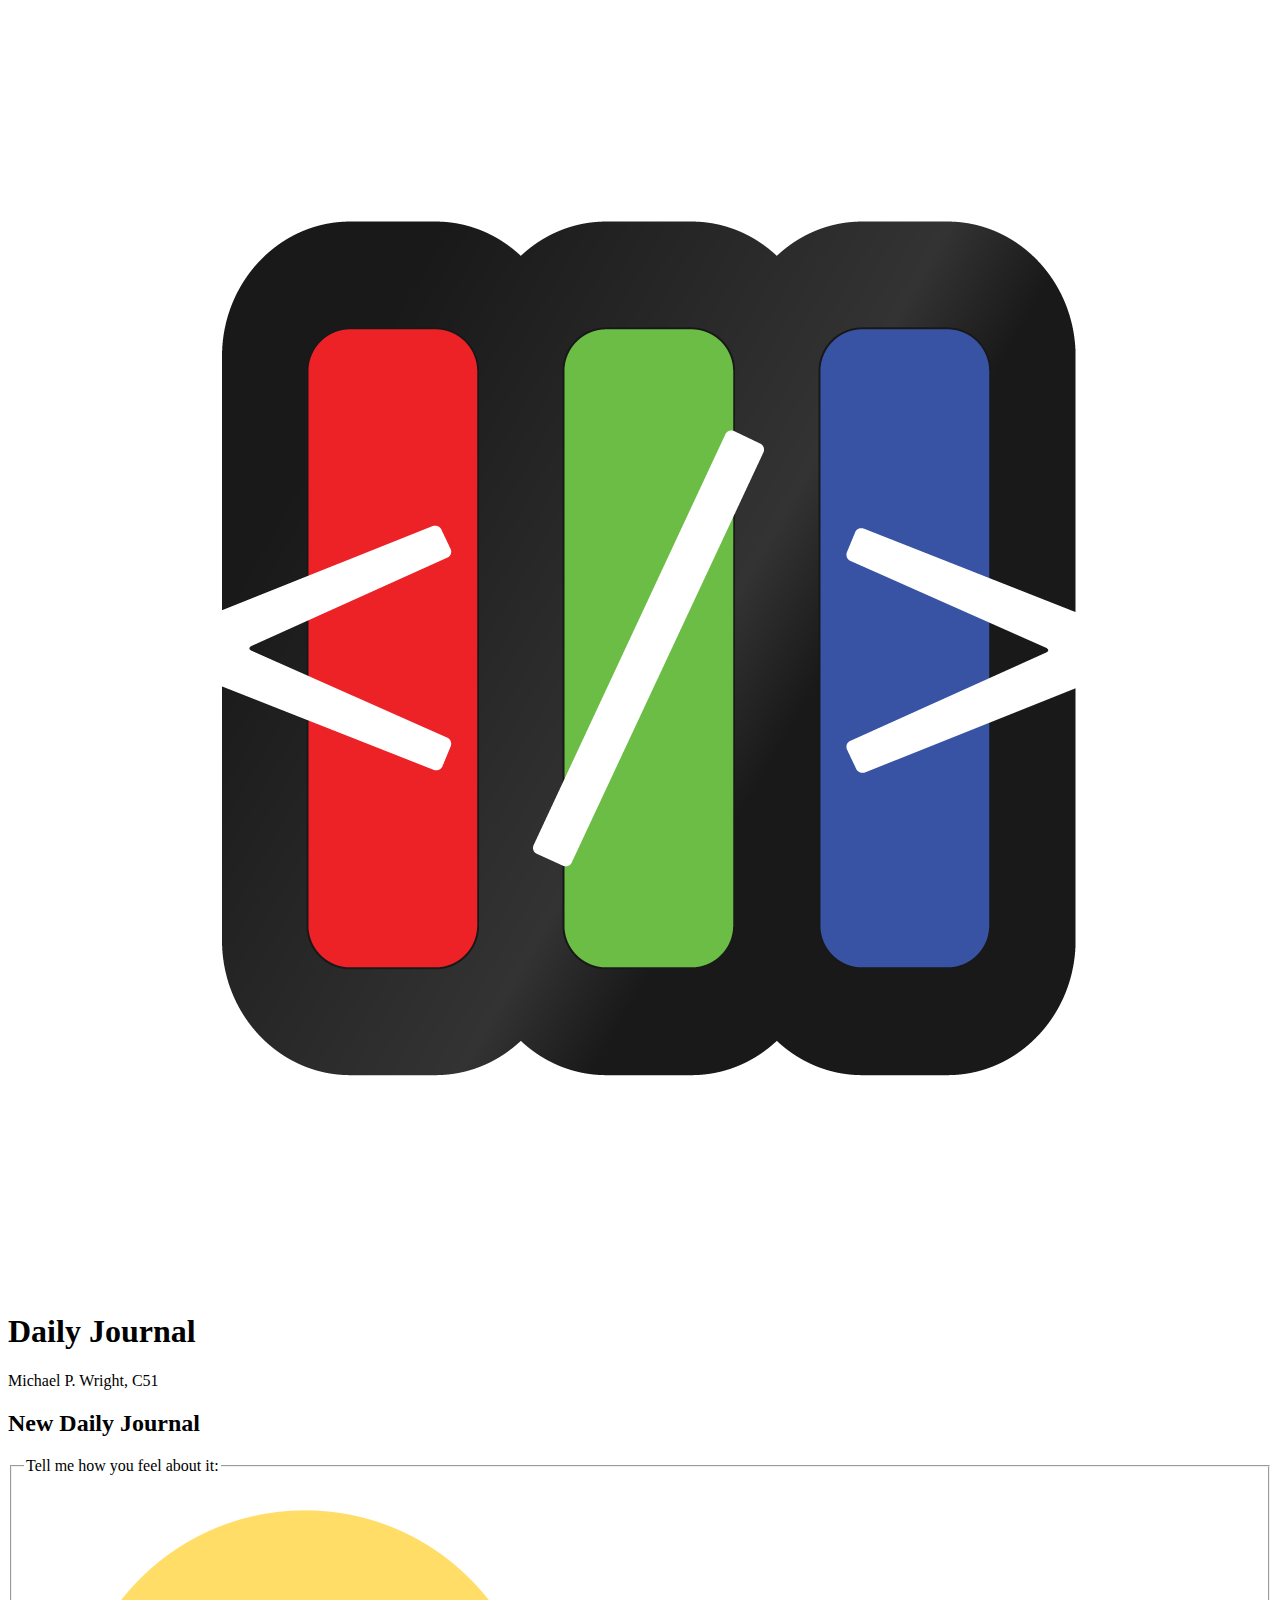
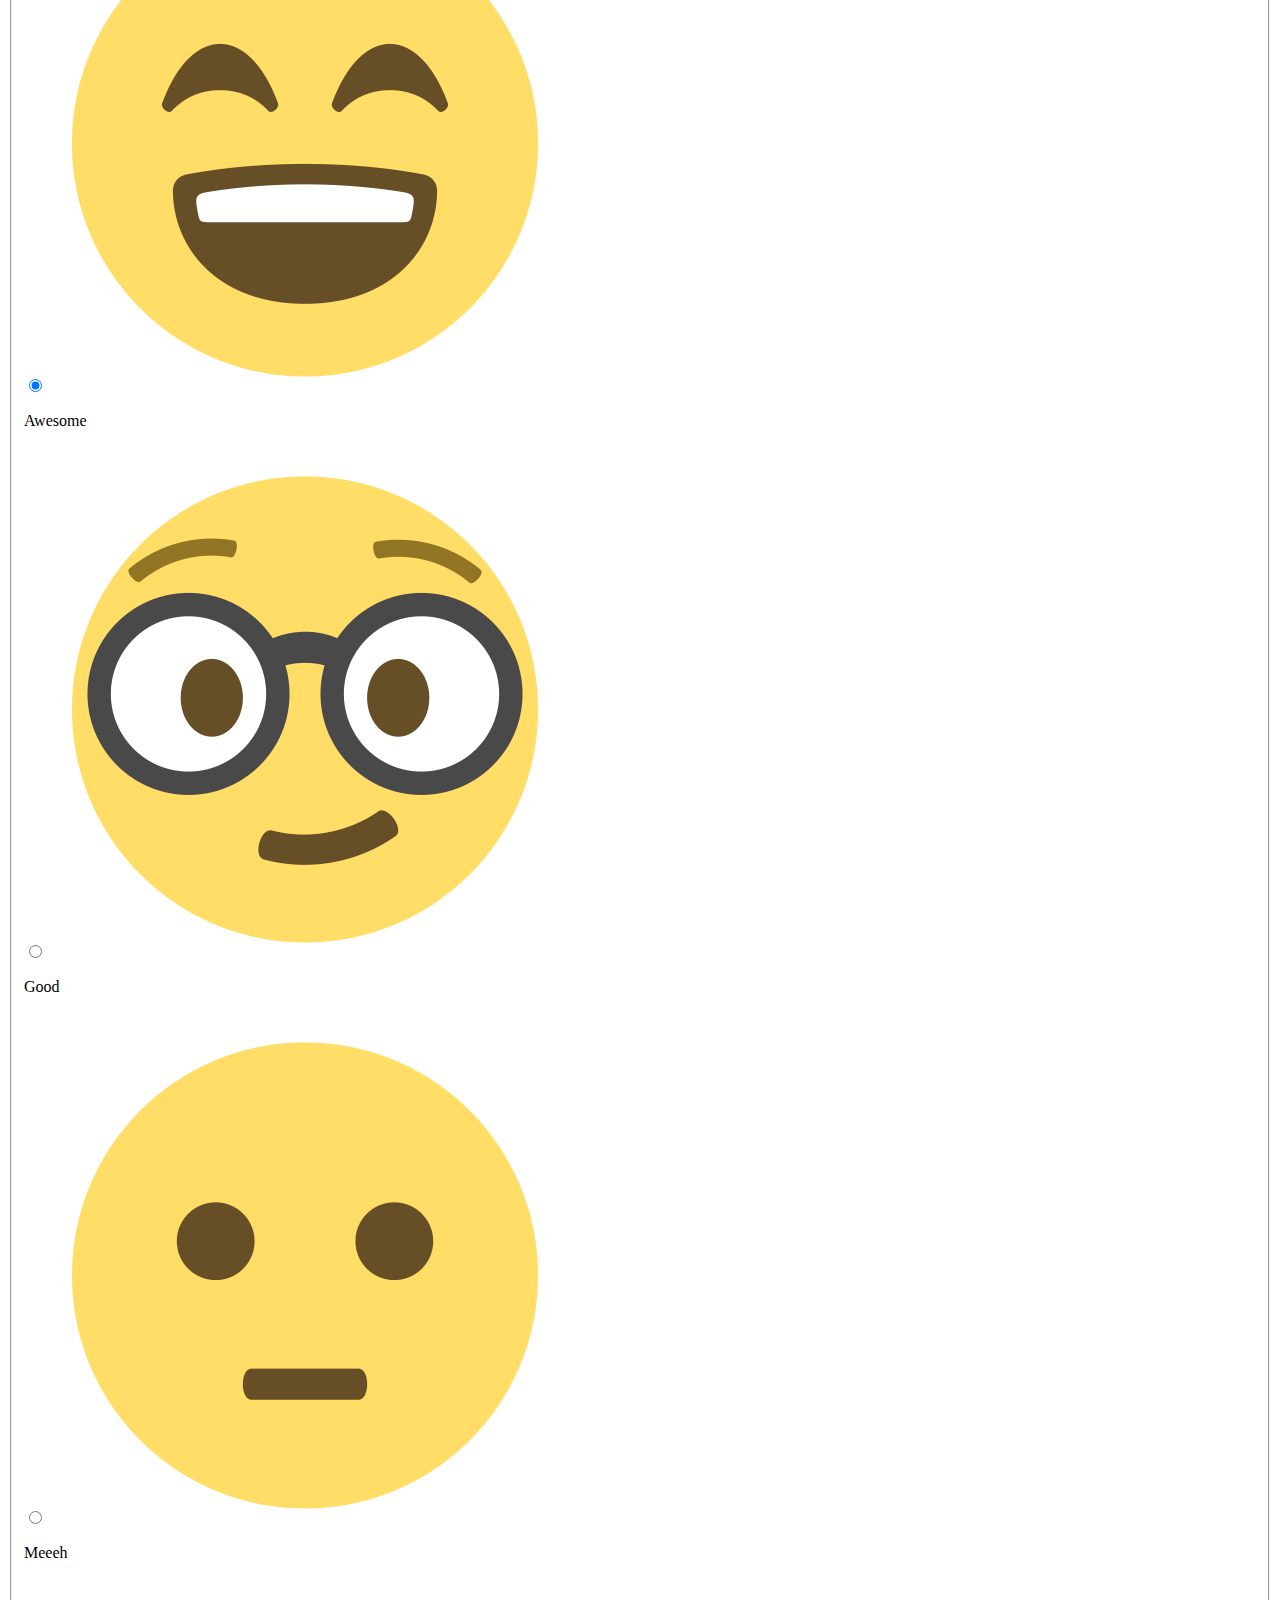
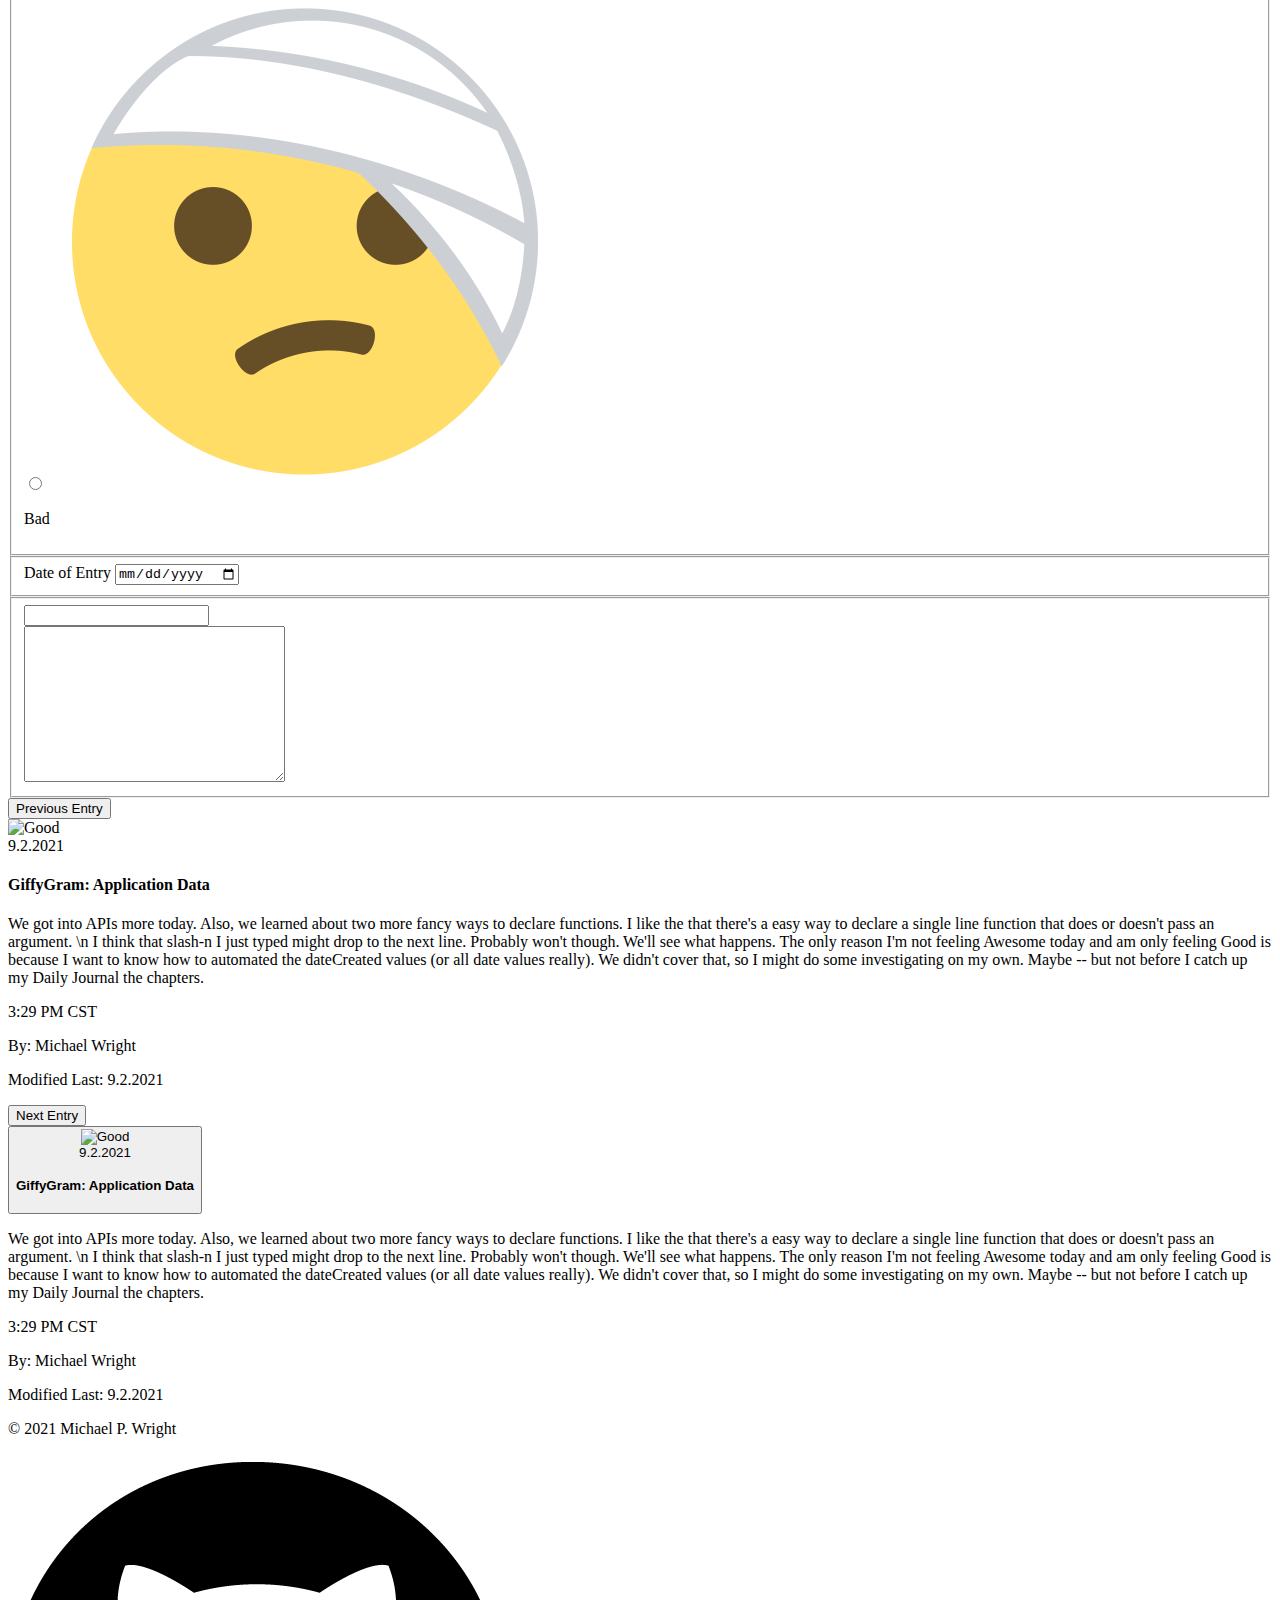
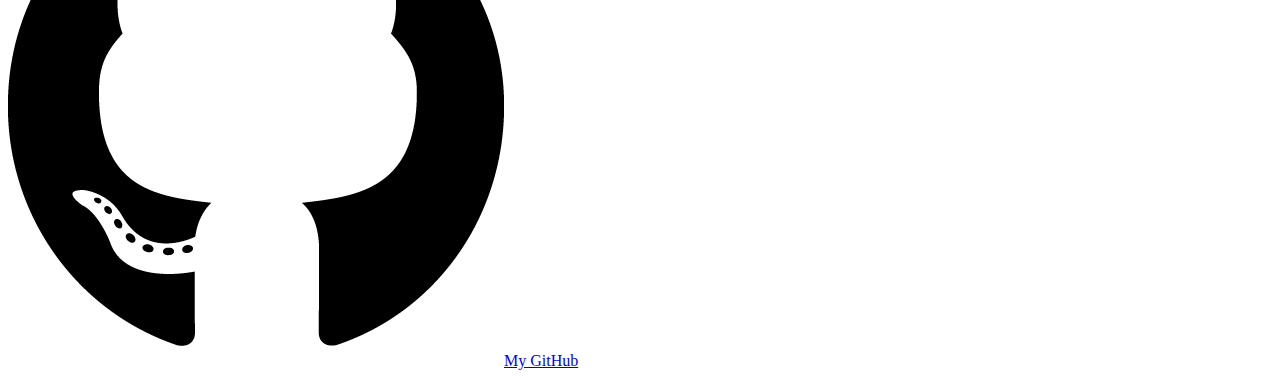
==== src/index.html @ acd2f6b1 "editting new post form in html before put in js file; fixing index.html" ====
<!DOCTYPE html>
<html lang="en">
<head>
    <meta charset="UTF-8">
    <meta http-equiv="X-UA-Compatible" content="IE=edge">
    <meta name="viewport" content="width=device-width, initial-scale=1.0">
    <title>Daily Journal || Michael Wright, C51</title>
    <link rel="stylesheet" href="/styles/main.css">
    <link rel="shortcut icon" href="/images/SM3dev-angleBrackets-CRT-logo-wh-BG-favicon-1280px.png" type="image/x-icon">
</head>
<body>
    <header class="header">
        <section class="header-logo__block"><div class="header-logo__block"><img src="/images/SM3dev-angleBrackets-CRT-logo-wh-BG-favicon-1280px.png" alt="SM3Dev website logo" class="header__logo"></div></section>
        <section class="header-page-title__block">
            <h1 class="page-title">Daily Journal</h1>
            <p class="page__tagline">Michael P. Wright, C51</p>
        </section>

    </header>

    <main class="main">
        <section class="entry-add-entry-read__block">
            <section class="new-entry-form__block">
                <h2 class="new-post__title">New Daily Journal</h2>
                <div action="" method="post">
                    <fieldset>
                        <legend>Tell me how you feel about it:</legend>
                        <section class="mood-selector__block">
                            <div class="mood__selection selected">
                                <input type="radio" name="mood" id="mood1" value="awesome" checked>
                                <label for="mood1">
                                    <img id="mood1__image" class="mood-select-icon icon" src="images/mood-nailed-it-icon.png" alt="Awesome mood-choice__text">
                                    <p class="mood-choice__text">Awesome</p>
                                </label>
                            </div>
                            <div class="mood__selection">
                                <input type="radio" name="mood" id="mood2" value="good">
                                <label for="mood2">
                                    <img id="mood2__image" class="mood-select-icon icon" src="images/mood-good-icon.png" alt="Good mood-choice__text">
                                    <p class="mood-choice__text">Good</p>
                                </label>
                            </div>
                            <div class="mood__selection">
                                <input type="radio" name="mood" id="mood3" value="meeeh">
                                <label for="mood3">
                                    <img id="mood3__image" class="mood-select-icon icon" src="images/mood-meeeh-icon.png" alt="Meeeh mood-choice__text">
                                    <p class="mood-choice__text">Meeeh</p>
                                </label>
                            </div>
                            <div class="mood__selection">
                                <input type="radio" name="mood" id="mood4" value="bad">
                                <label for="mood4">
                                    <img id="mood4__image" class="mood-select-icon icon" src="images/mood-bad-icon.png" alt="Bad mood-choice__text">
                                    <p class="mood-choice__text">Bad</p>
                                </label>
                            </div>        
                        </section>
                    </fieldset>
                    
                    <fieldset>
                        <label for="newJournalDate">Date of Entry</label>
                        <input type="date" name="newJournalDate" id="newJournalDate">
                    </fieldset>

                    <fieldset>
                        <div><input type="text" name="" id=""></div>
                        <div class="remarks"><textarea name="" id="" cols="30" rows="10"></textarea></div>
                    </fieldset>
                </div>
            </section>
            <section class="view-entry__block">
                <div class="view-previous__block">
                    <button class="view-previous__button">
                    Previous Entry
                    </button>
                </div>
                <section class="view-selected-entry__block">
                    <article class="entry__card">
                        <section class="entry__header">
                            <section class="mood-date__container">
                                <div class="mood-icon__block"><img src="/images/mood-good-icon.png" alt="Good" class="entry-mood__icon icon"></div>
                                <section class="entry__date">9.2.2021</section>
                            </section>
                            <section class="entry-subject__block">
                                <h4 class="entry-subject__text">GiffyGram: Application Data</h4>
                            </section>
                        </section>
                        <section class="entry__body">
                                <p class="entry__message">We got into APIs more today. Also, we learned about two more fancy ways to declare functions. I like the that there's a easy way to declare a single line function that does or doesn't pass an argument. \n I think that slash-n I just typed might drop to the next line. Probably won't though. We'll see what happens. The only reason I'm not feeling Awesome today and am only feeling Good is because I want to know how to automated the dateCreated values (or all date values really). We didn't cover that, so I might do some investigating on my own. Maybe -- but not before I catch up my Daily Journal the chapters.</p>
                                <section class="entry-time__block"><p class="entry-time__time text--italics">3:29 PM CST</p></section>
                        </section>
                        <section class="entry__footer">
                            <section class="entry-author__block"><p class="entry__author">By: Michael Wright</p></section>
                            <section class="entry-modified__block"><p class="entry-modified__date">Modified Last: 9.2.2021</p></section>
                        </section>
                    </article>
                </section>
                <div class="view-next__block">
                    <button class="view-next__button">
                    Next Entry
                    </button>
                </div>
            </section>
        </section>

        <section class="journal-entry__container">
            <article class="entry__card">
                <button class="entry__header accordion">
                    <section class="mood-date__container">
                        <div class="mood-icon__block"><img src="/images/mood-good-icon.png" alt="Good" class="entry-mood__icon"></div>
                        <section class="entry__date">9.2.2021</section>
                    </section>
                    <section class="entry-subject__block">
                        <h4 class="entry-subject__text">GiffyGram: Application Data</h4>
                    </section>
                </button>
                <section class="accordion__panel">
                    <section class="entry__body">
                        <p class="entry__message">We got into APIs more today. Also, we learned about two more fancy ways to declare functions. I like the that there's a easy way to declare a single line function that does or doesn't pass an argument. \n I think that slash-n I just typed might drop to the next line. Probably won't though. We'll see what happens. The only reason I'm not feeling Awesome today and am only feeling Good is because I want to know how to automated the dateCreated values (or all date values really). We didn't cover that, so I might do some investigating on my own. Maybe -- but not before I catch up my Daily Journal the chapters.</p>
                        <section class="entry-time__block"><p class="entry-time__time text--italics">3:29 PM CST</p></section>
                    </section>
                    <section class="entry__footer">
                        <section class="entry-author__block"><p class="entry__author">By: Michael Wright</p></section>
                        <section class="entry-modified__block"><p class="entry-modified__date">Modified Last: 9.2.2021</p></section>
                    </section>
                </section>
            </article>
        </section>

    </main>

    <footer class="footer">
        <section class="copyright__block">
            <p class="copyright__text">&copy; 2021 Michael P. Wright</p>
        </section>
        <section class="footer-logo__block">
            <div><a href="https://github.com/sm3dev" class="external-link" title="Visit Michael Wright's Github">
                <img src="images/github-icon.png" alt="Github icon" class="github-icon__logo icon">My GitHub</a>
            </div>
        </section>
    </footer>
    
    <script src="./scripts/main.js" type="module"></script>
</body>
</html>
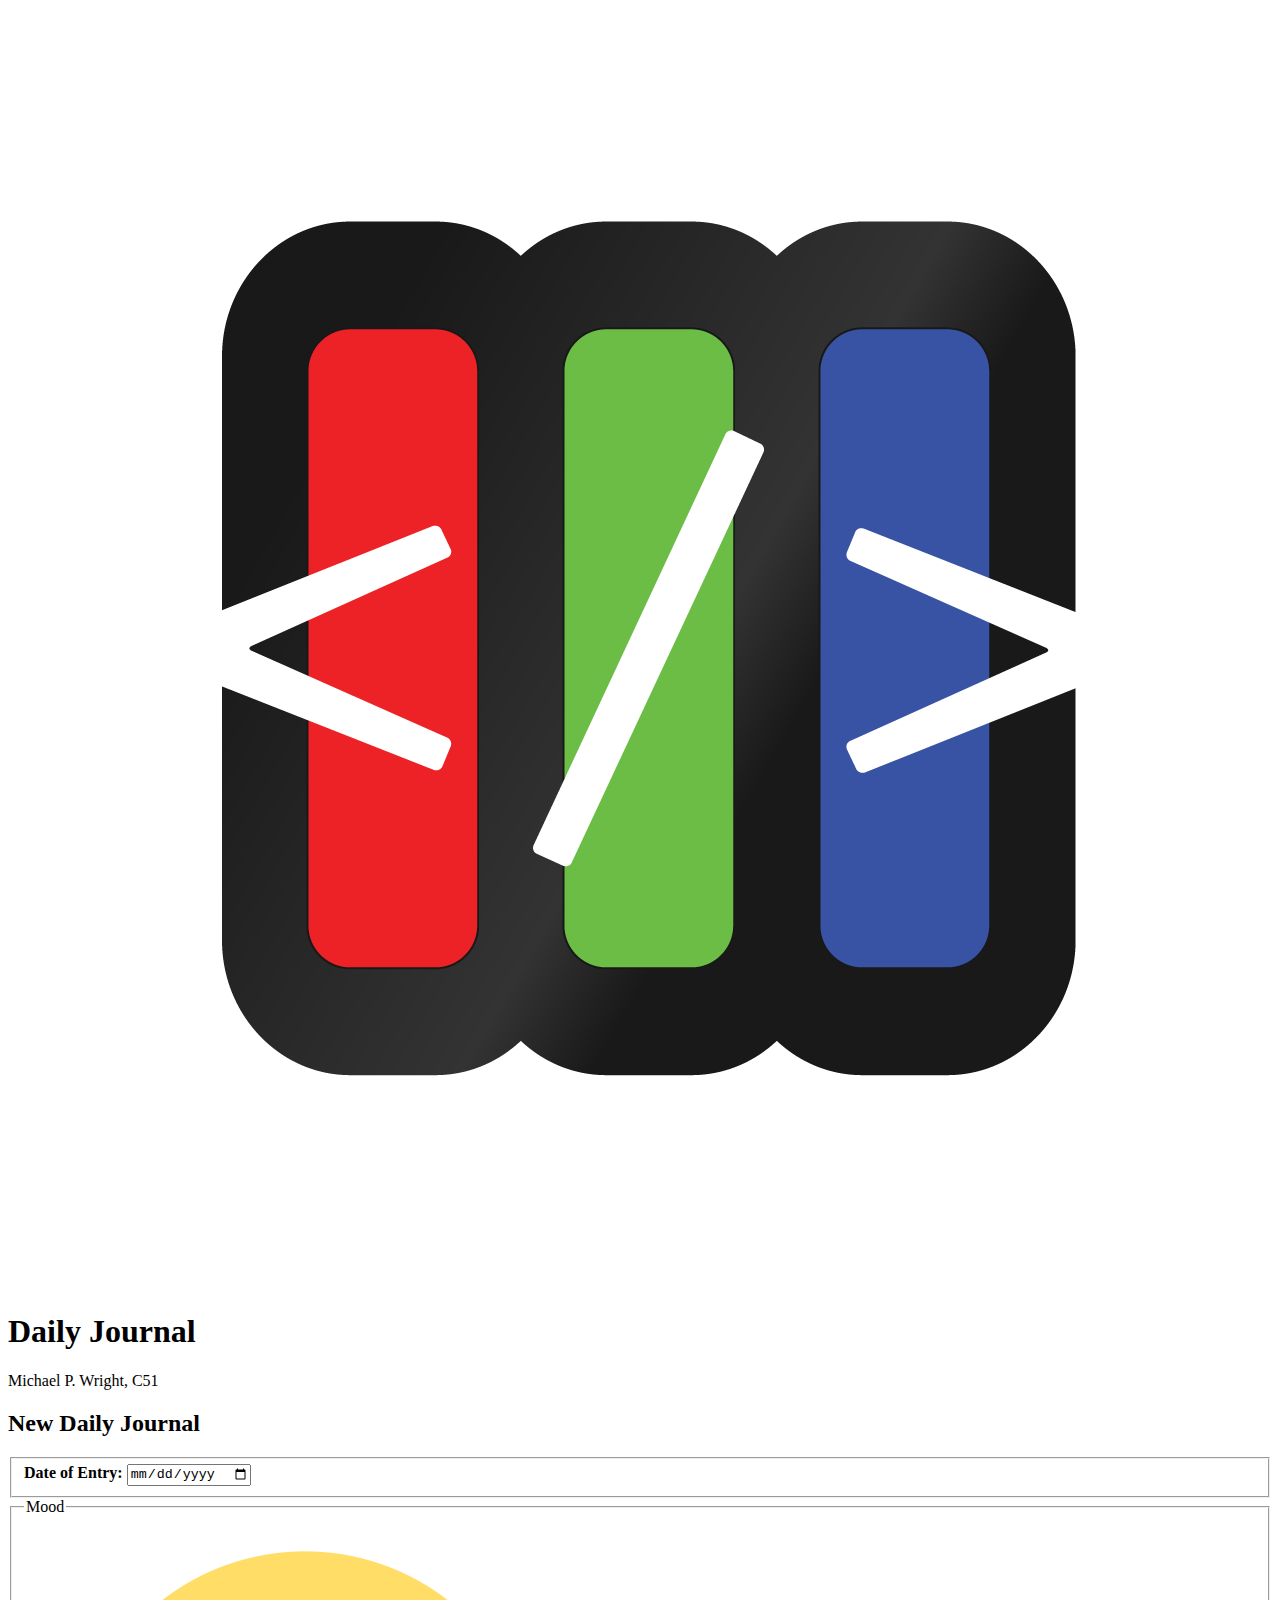
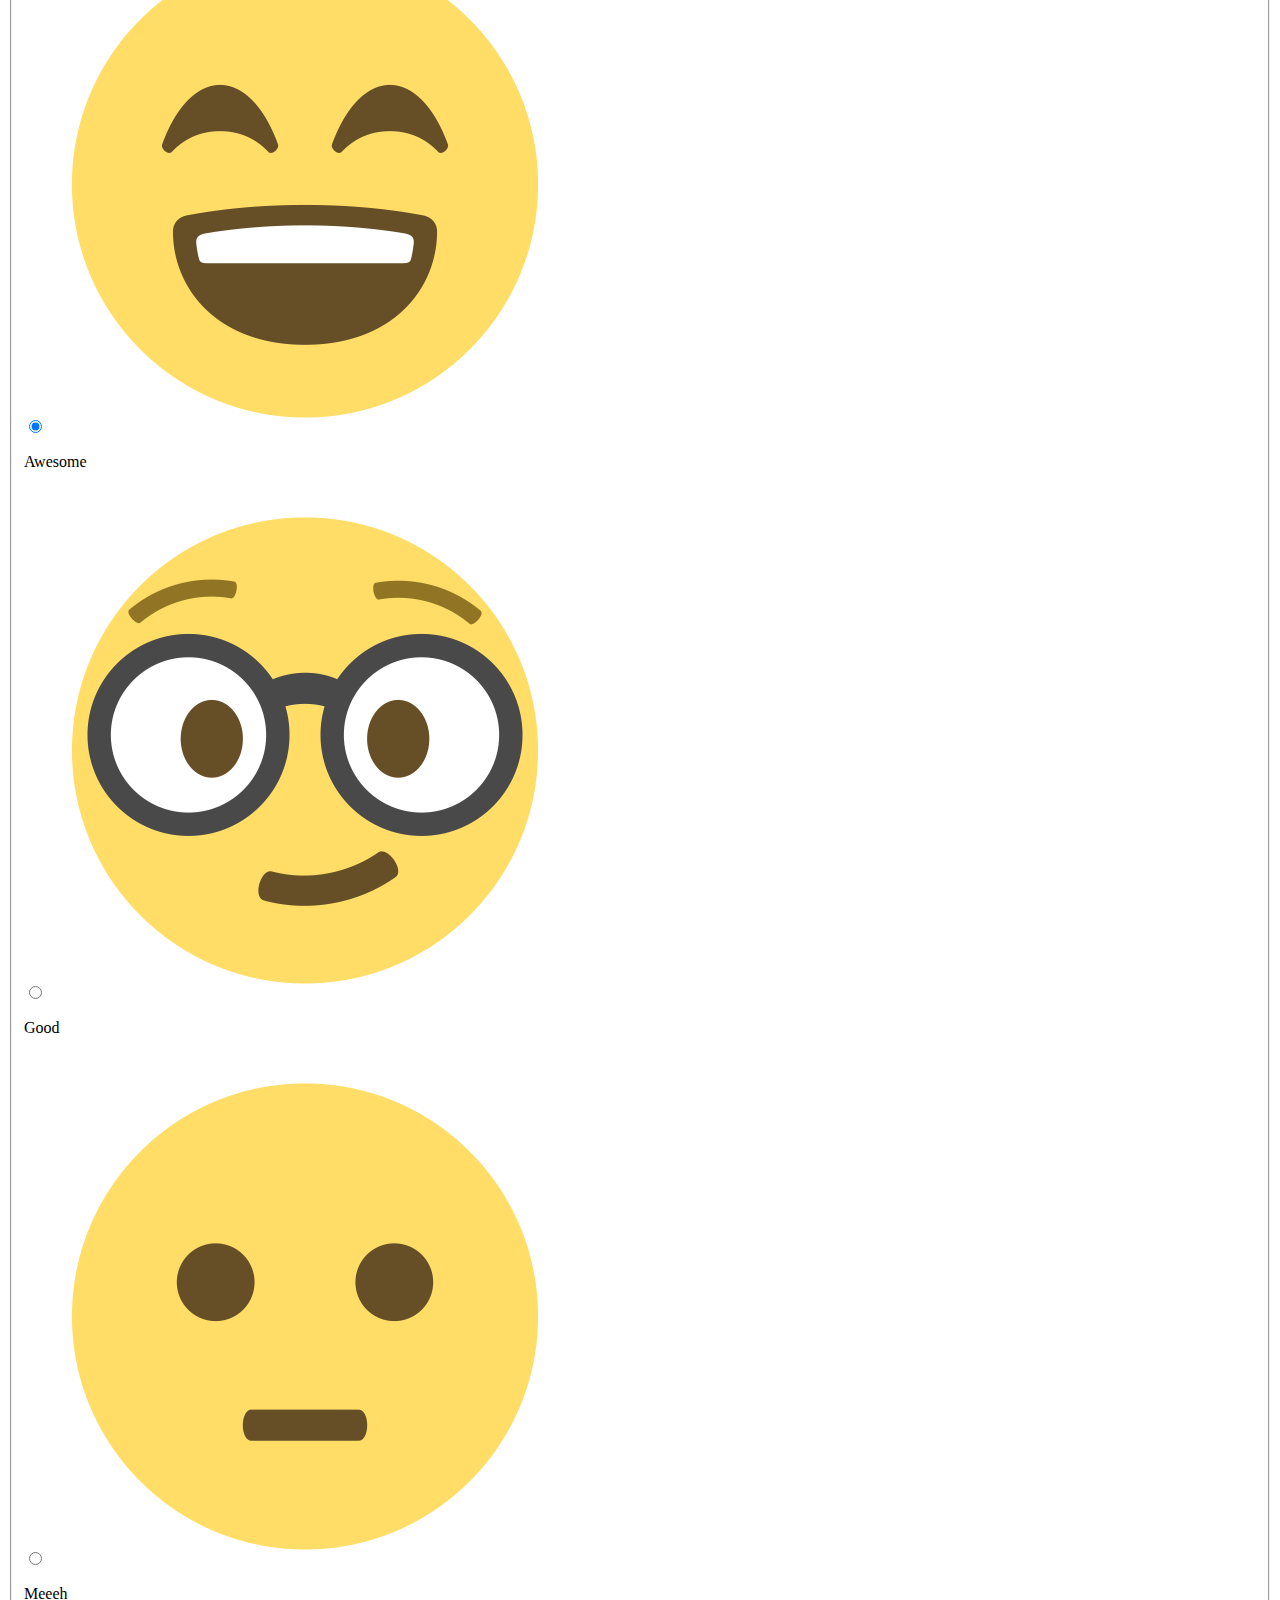
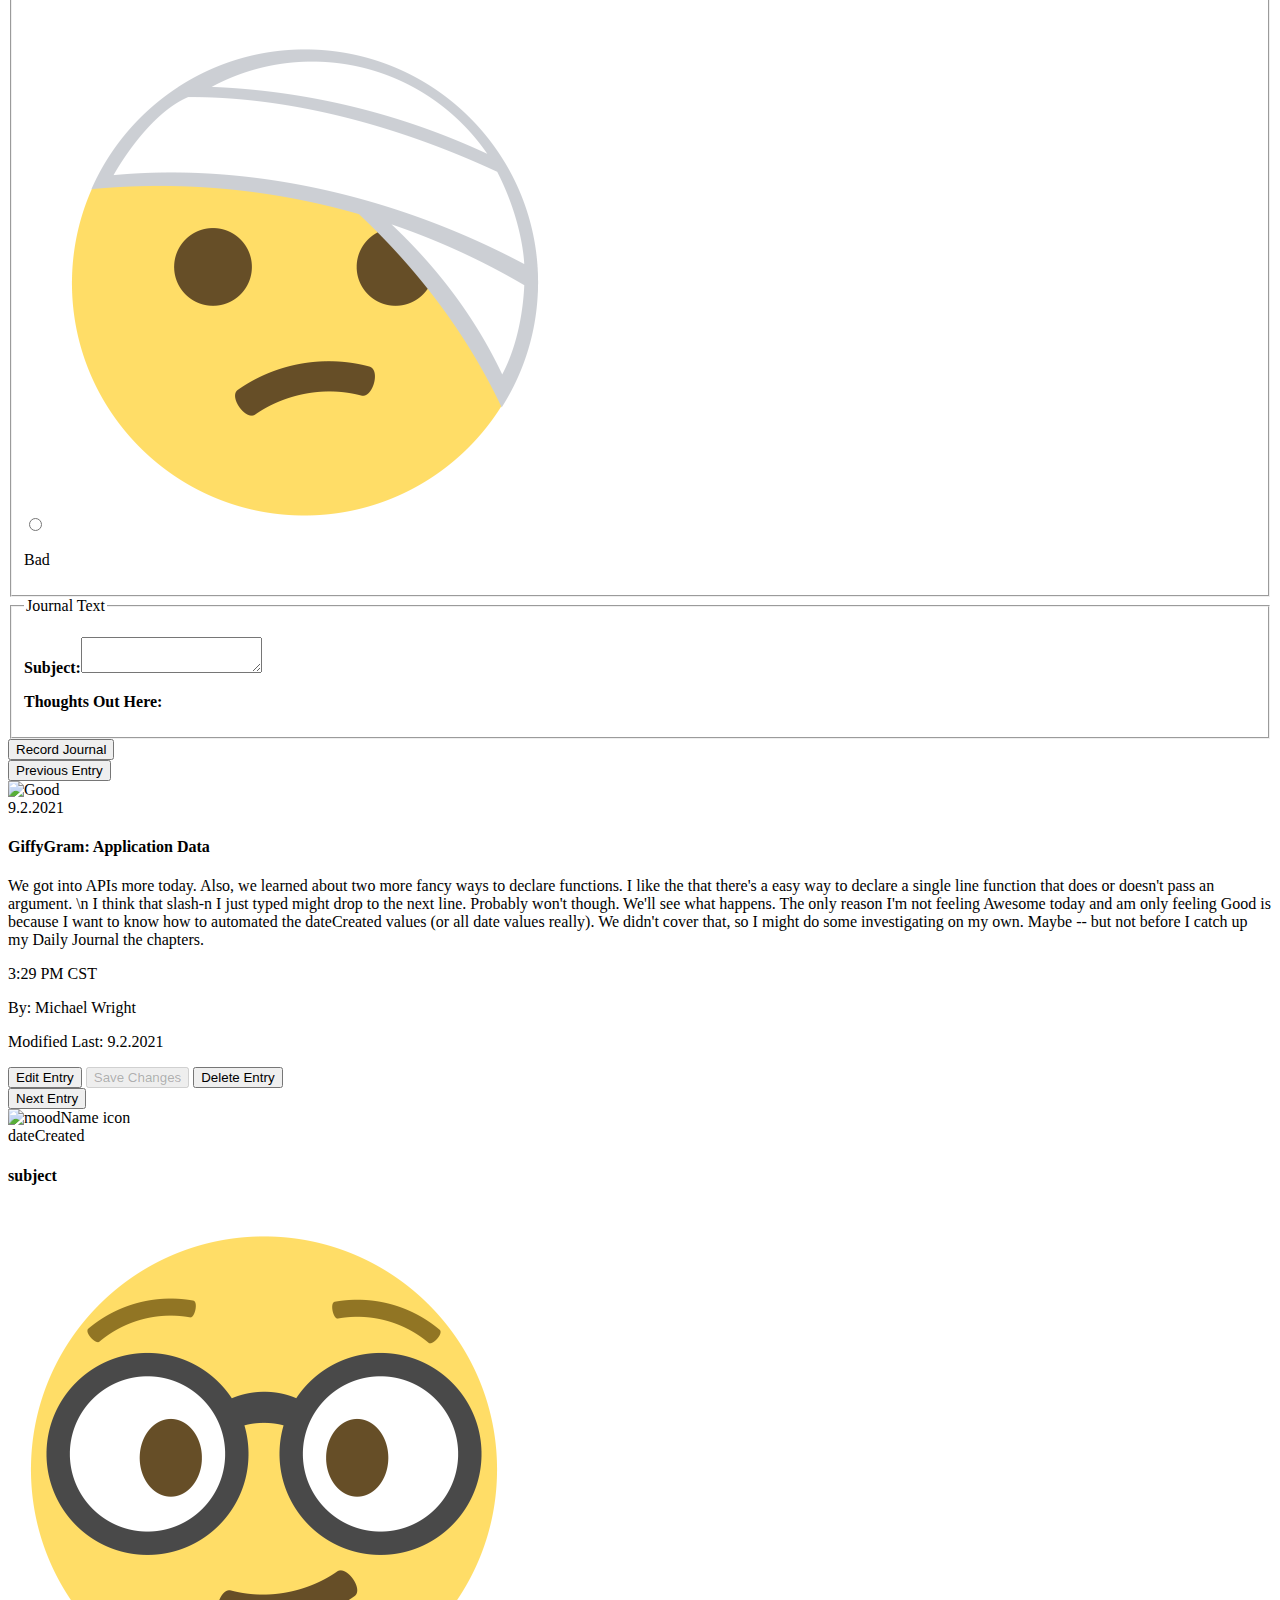
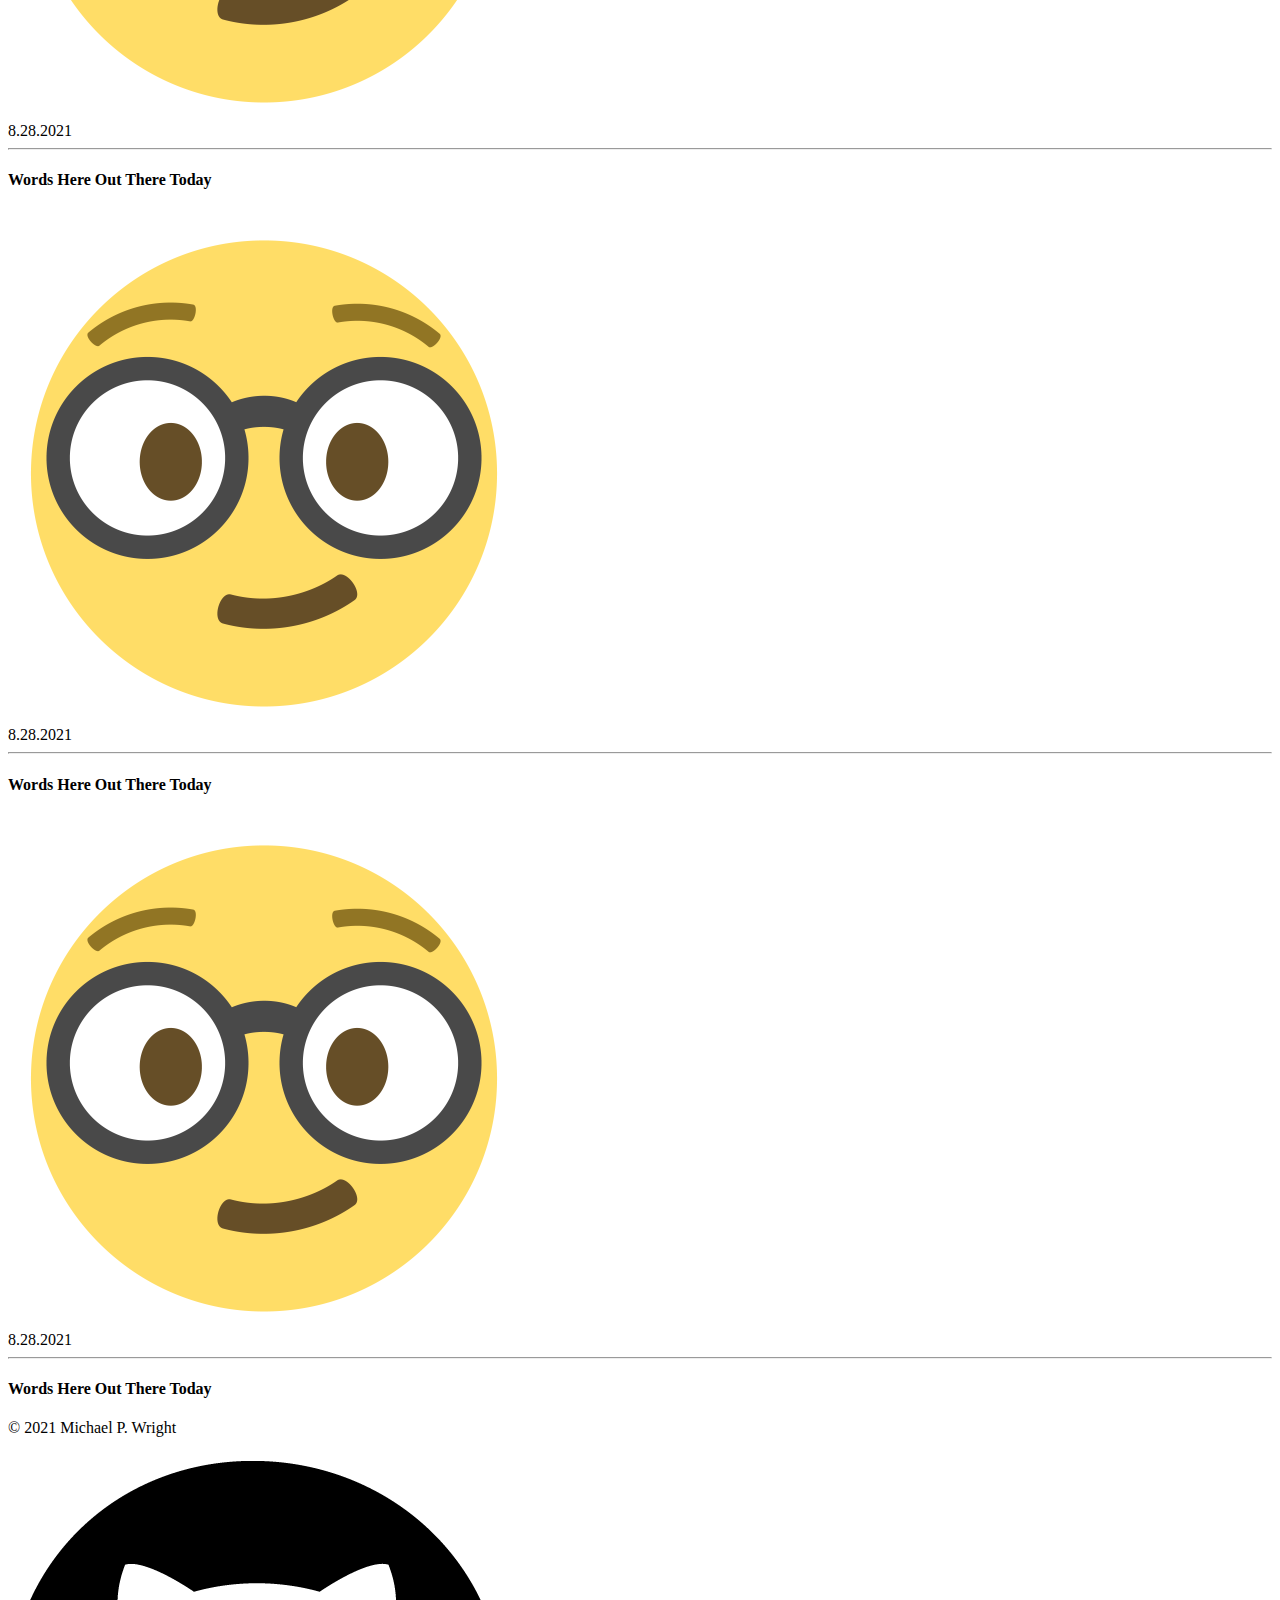
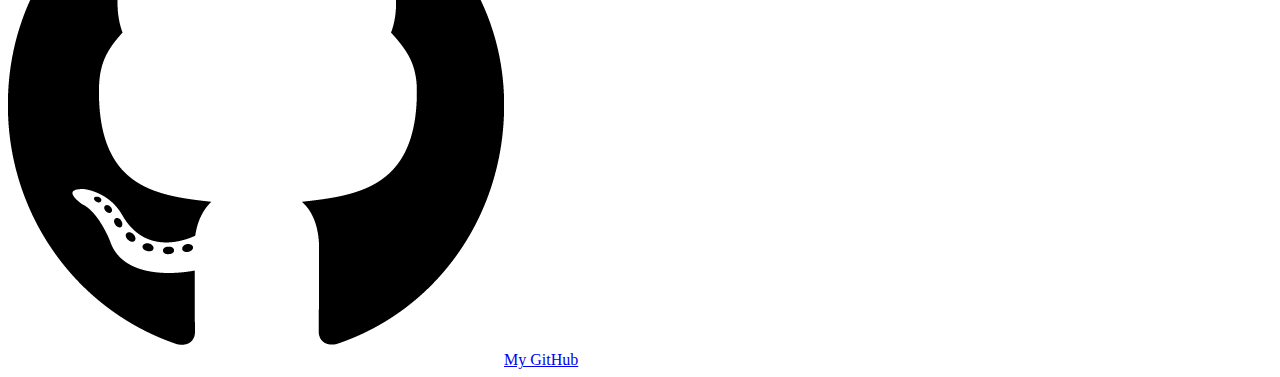
==== commit 7773c51d: "editted more html to prepare the template js files; work on populating entry list next" ====
--- a/src/index.html
+++ b/src/index.html
@@ -20,11 +20,16 @@
 
     <main class="main">
         <section class="entry-add-entry-read__block">
+            <!-- reference for responsive,full-width textarea input fields: https://css-tricks.com/auto-growing-inputs-textareas/ -->
             <section class="new-entry-form__block">
                 <h2 class="new-post__title">New Daily Journal</h2>
-                <div action="" method="post">
+                <div id="new-entry__form">
+                    <fieldset id="new-post__date-block">
+                        <label for="newJournalDate"><strong>Date of Entry: </strong></label>
+                        <input type="date" name="newJournalDate" id="newJournalDate">
+                    </fieldset>
                     <fieldset>
-                        <legend>Tell me how you feel about it:</legend>
+                        <legend>Mood</legend>
                         <section class="mood-selector__block">
                             <div class="mood__selection selected">
                                 <input type="radio" name="mood" id="mood1" value="awesome" checked>
@@ -56,16 +61,15 @@
                             </div>        
                         </section>
                     </fieldset>
-                    
-                    <fieldset>
-                        <label for="newJournalDate">Date of Entry</label>
-                        <input type="date" name="newJournalDate" id="newJournalDate">
-                    </fieldset>
 
                     <fieldset>
-                        <div><input type="text" name="" id=""></div>
-                        <div class="remarks"><textarea name="" id="" cols="30" rows="10"></textarea></div>
+                        <legend>Journal Text</legend>
+                        <p><strong>Subject:</strong><textarea class="textarea" id="post-subject"></textarea></p>
+                        <p class="remarks__block">
+                            <strong>Thoughts Out Here:</strong>
+                            <span class="textarea" role="textbox" name="post-message" id="post-message" contenteditable></span></p>
                     </fieldset>
+                    <button id="submit-new-post__button" class="block-style__button" type="button">Record Journal</button>
                 </div>
             </section>
             <section class="view-entry__block">
@@ -75,7 +79,7 @@
                     </button>
                 </div>
                 <section class="view-selected-entry__block">
-                    <article class="entry__card">
+                    <article class="entry__card" id="journal--id">
                         <section class="entry__header">
                             <section class="mood-date__container">
                                 <div class="mood-icon__block"><img src="/images/mood-good-icon.png" alt="Good" class="entry-mood__icon icon"></div>
@@ -94,6 +98,11 @@
                             <section class="entry-modified__block"><p class="entry-modified__date">Modified Last: 9.2.2021</p></section>
                         </section>
                     </article>
+                    <section class="buttons__block">
+                        <button type="button" id="edit-entry__button" class="block-style__button">Edit Entry</button>
+                        <button type="button" id="save-entry__button" class="block-style__button" disabled>Save Changes</button>
+                        <button type="button" id="delete-entry__button" class="block-style__button">Delete Entry</button>
+                    </section>
                 </section>
                 <div class="view-next__block">
                     <button class="view-next__button">
@@ -104,26 +113,52 @@
         </section>
 
         <section class="journal-entry__container">
-            <article class="entry__card">
-                <button class="entry__header accordion">
-                    <section class="mood-date__container">
-                        <div class="mood-icon__block"><img src="/images/mood-good-icon.png" alt="Good" class="entry-mood__icon"></div>
-                        <section class="entry__date">9.2.2021</section>
+            <article id="entry-card--id" class="entry__card entry__preview">
+                    <section class="entry__card mood-date__container">
+                        <div class="entry__card mood-icon__block">
+                            <img src="moodImage" alt="moodName icon" class="entry__card entry-mood__icon">
+                        </div>
+                        <div class="entry__card entry__date">dateCreated</div>
                     </section>
-                    <section class="entry-subject__block">
-                        <h4 class="entry-subject__text">GiffyGram: Application Data</h4>
+                    <section class="entry__card entry-subject__block">
+                        <h4 class="entry__card entry-subject__text">subject</h4>
                     </section>
-                </button>
-                <section class="accordion__panel">
-                    <section class="entry__body">
-                        <p class="entry__message">We got into APIs more today. Also, we learned about two more fancy ways to declare functions. I like the that there's a easy way to declare a single line function that does or doesn't pass an argument. \n I think that slash-n I just typed might drop to the next line. Probably won't though. We'll see what happens. The only reason I'm not feeling Awesome today and am only feeling Good is because I want to know how to automated the dateCreated values (or all date values really). We didn't cover that, so I might do some investigating on my own. Maybe -- but not before I catch up my Daily Journal the chapters.</p>
-                        <section class="entry-time__block"><p class="entry-time__time text--italics">3:29 PM CST</p></section>
+            </article>
+            <article id="entry-card--id" class="entry__card entry__preview">
+                    <section class="entry__card mood-date__container">
+                        <div class="entry__card mood-icon__block">
+                            <img src="./images/mood-good-icon.png" alt="moodName icon" class="entry__card entry-mood__icon">
+                        </div>
+                        <div class="entry__card entry__date">8.28.2021</div>
                     </section>
-                    <section class="entry__footer">
-                        <section class="entry-author__block"><p class="entry__author">By: Michael Wright</p></section>
-                        <section class="entry-modified__block"><p class="entry-modified__date">Modified Last: 9.2.2021</p></section>
+                    <hr class="hr--90">
+                    <section class="entry__card entry-subject__block">
+                        <h4 class="entry__card entry-subject__text">Words Here Out There Today</h4>
                     </section>
-                </section>
+            </article>
+            <article id="entry-card--id" class="entry__card entry__preview">
+                    <section class="entry__card mood-date__container">
+                        <div class="entry__card mood-icon__block">
+                            <img src="./images/mood-good-icon.png" alt="moodName icon" class="entry__card entry-mood__icon">
+                        </div>
+                        <div class="entry__card entry__date">8.28.2021</div>
+                    </section>
+                    <hr class="hr--90">
+                    <section class="entry__card entry-subject__block">
+                        <h4 class="entry__card entry-subject__text">Words Here Out There Today</h4>
+                    </section>
+            </article>
+            <article id="entry-card--id" class="entry__card entry__preview">
+                    <section class="entry__card mood-date__container">
+                        <div class="entry__card mood-icon__block">
+                            <img src="./images/mood-good-icon.png" alt="moodName icon" class="entry__card entry-mood__icon">
+                        </div>
+                        <div class="entry__card entry__date">8.28.2021</div>
+                    </section>
+                    <hr class="hr--90">
+                    <section class="entry__card entry-subject__block">
+                        <h4 class="entry__card entry-subject__text">Words Here Out There Today</h4>
+                    </section>
             </article>
         </section>
 
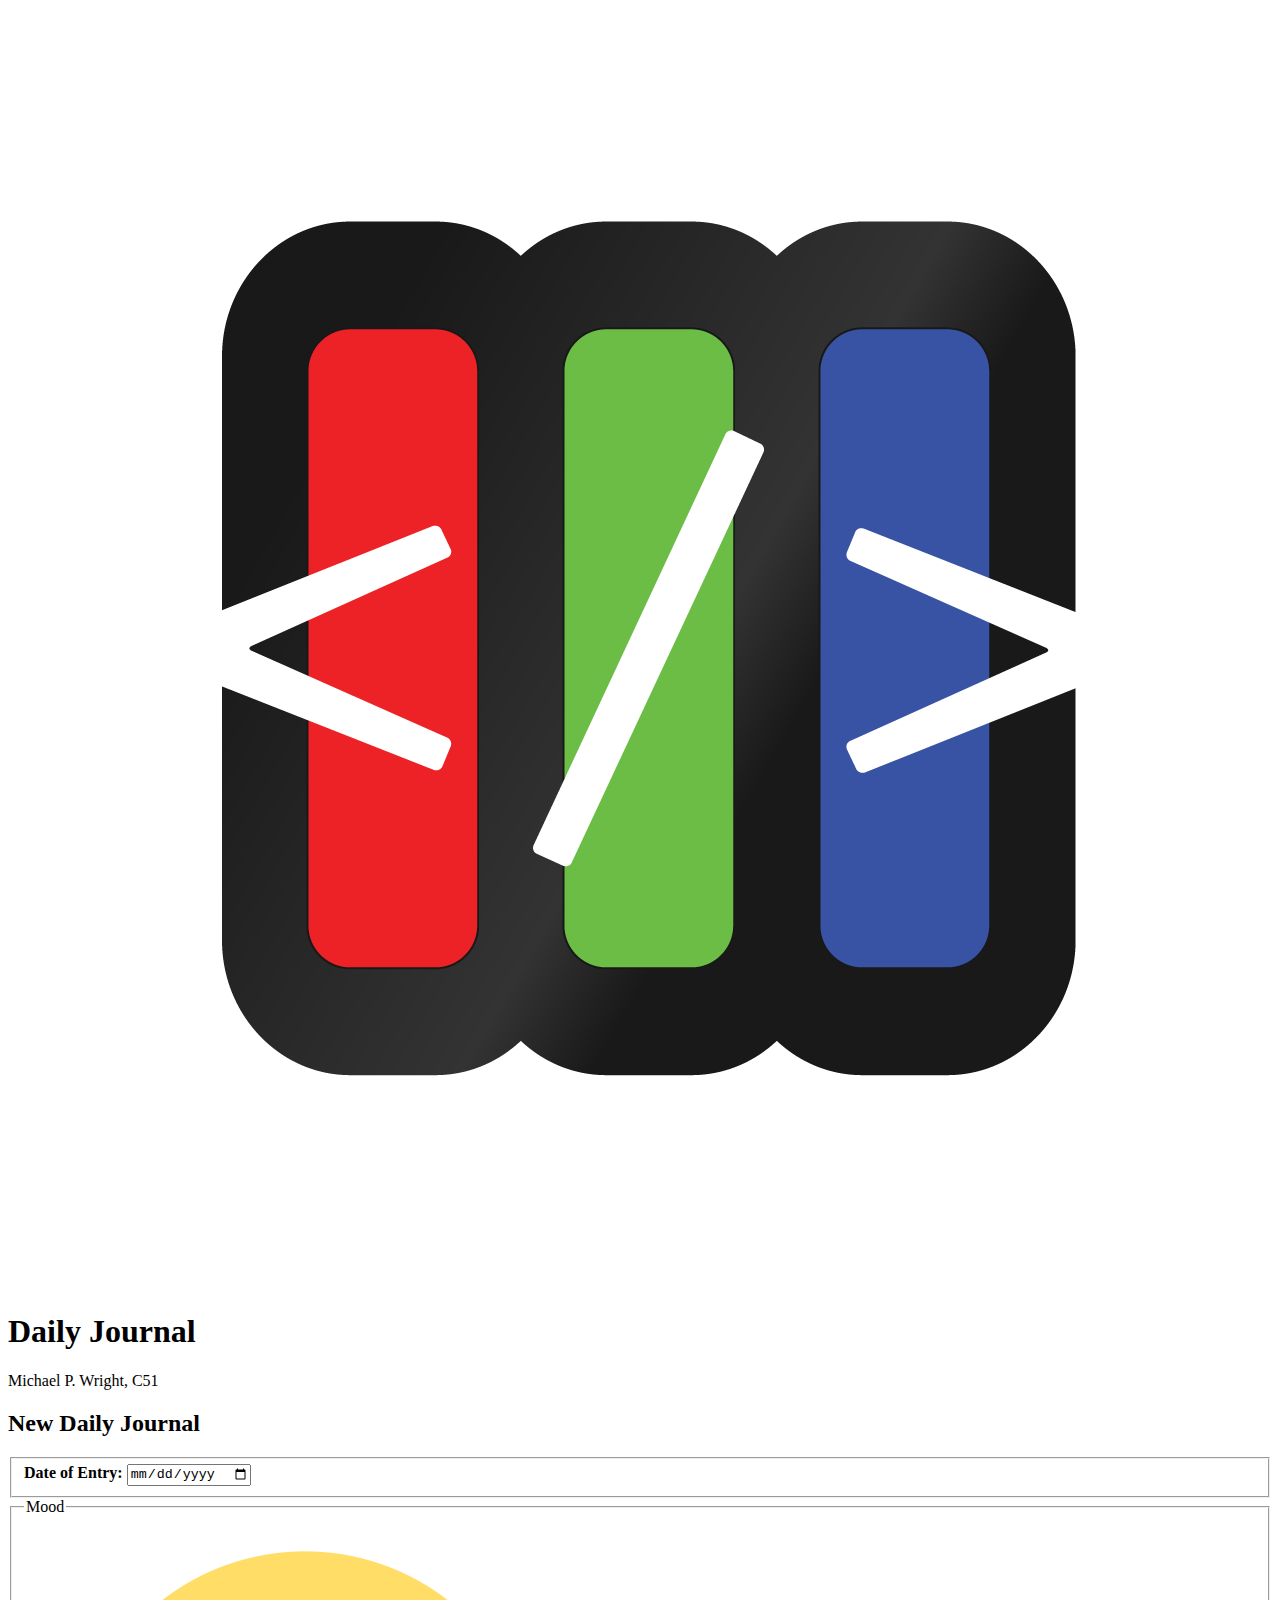
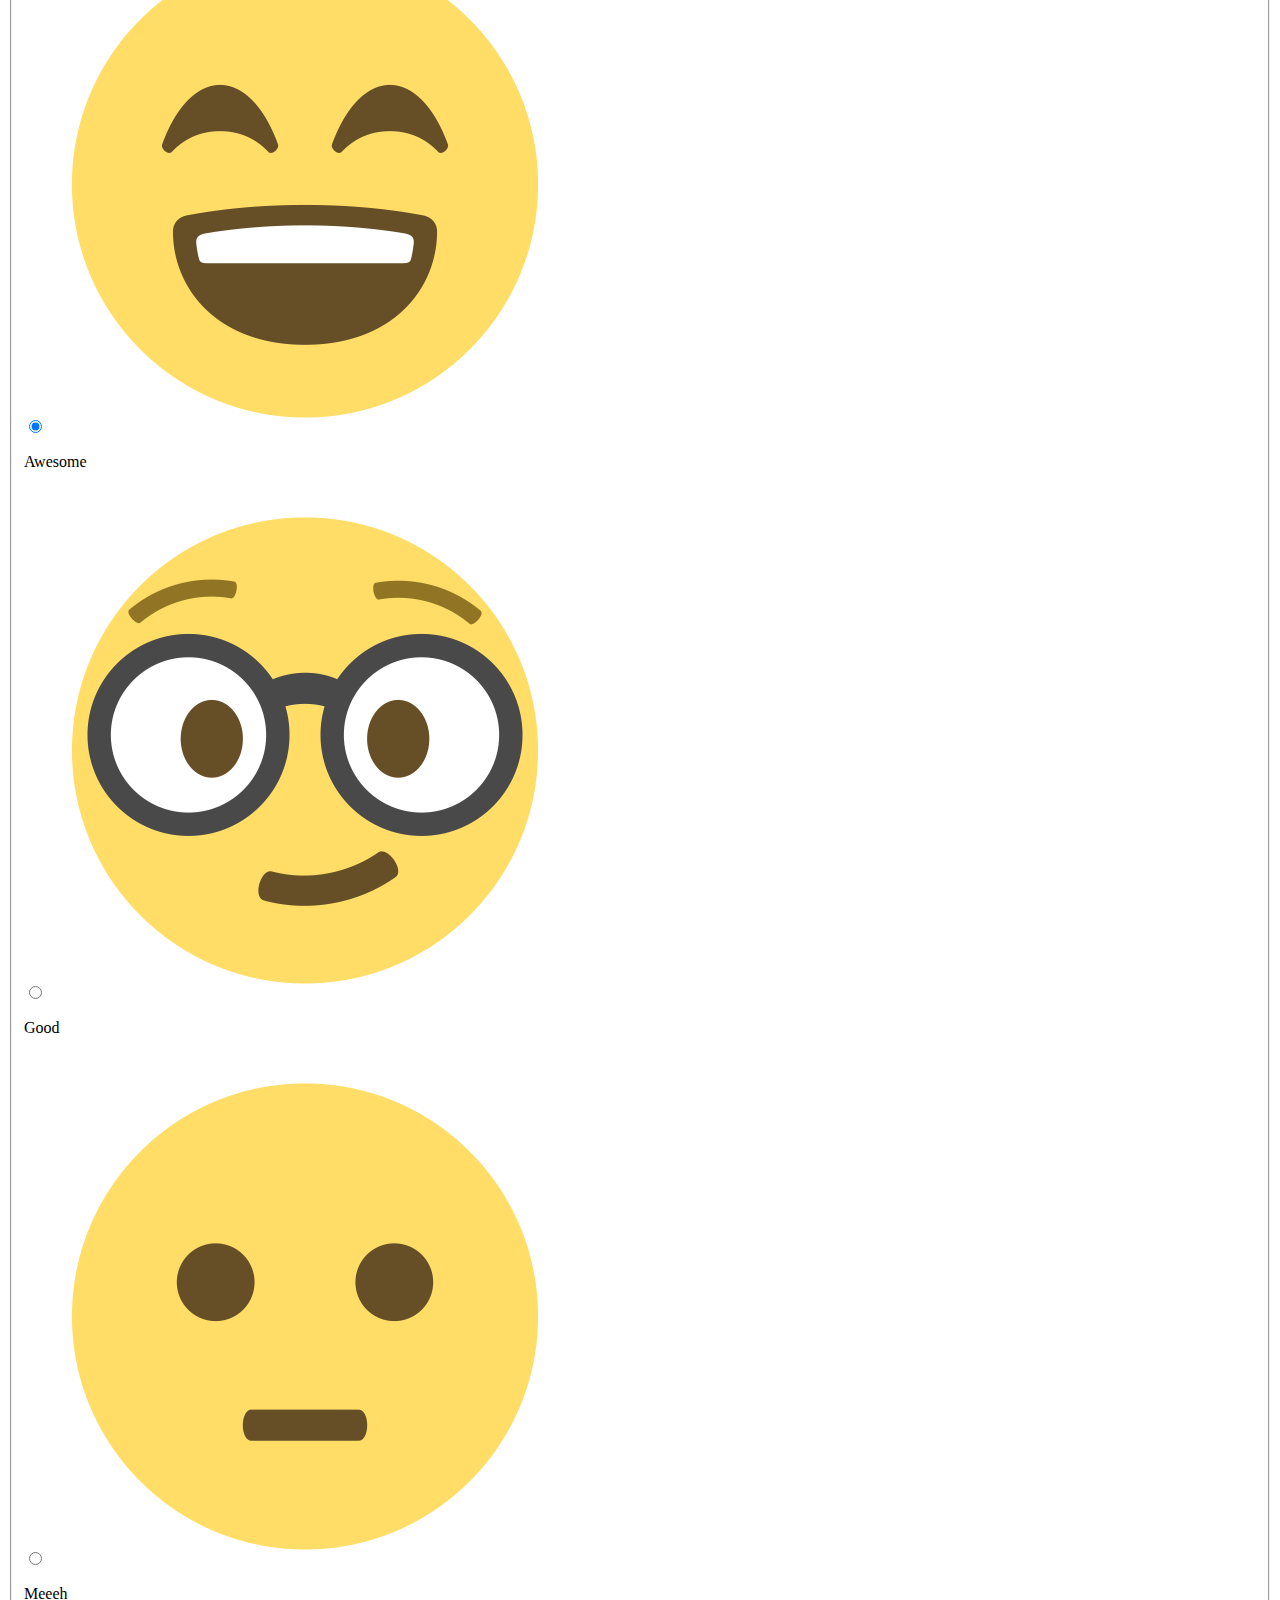
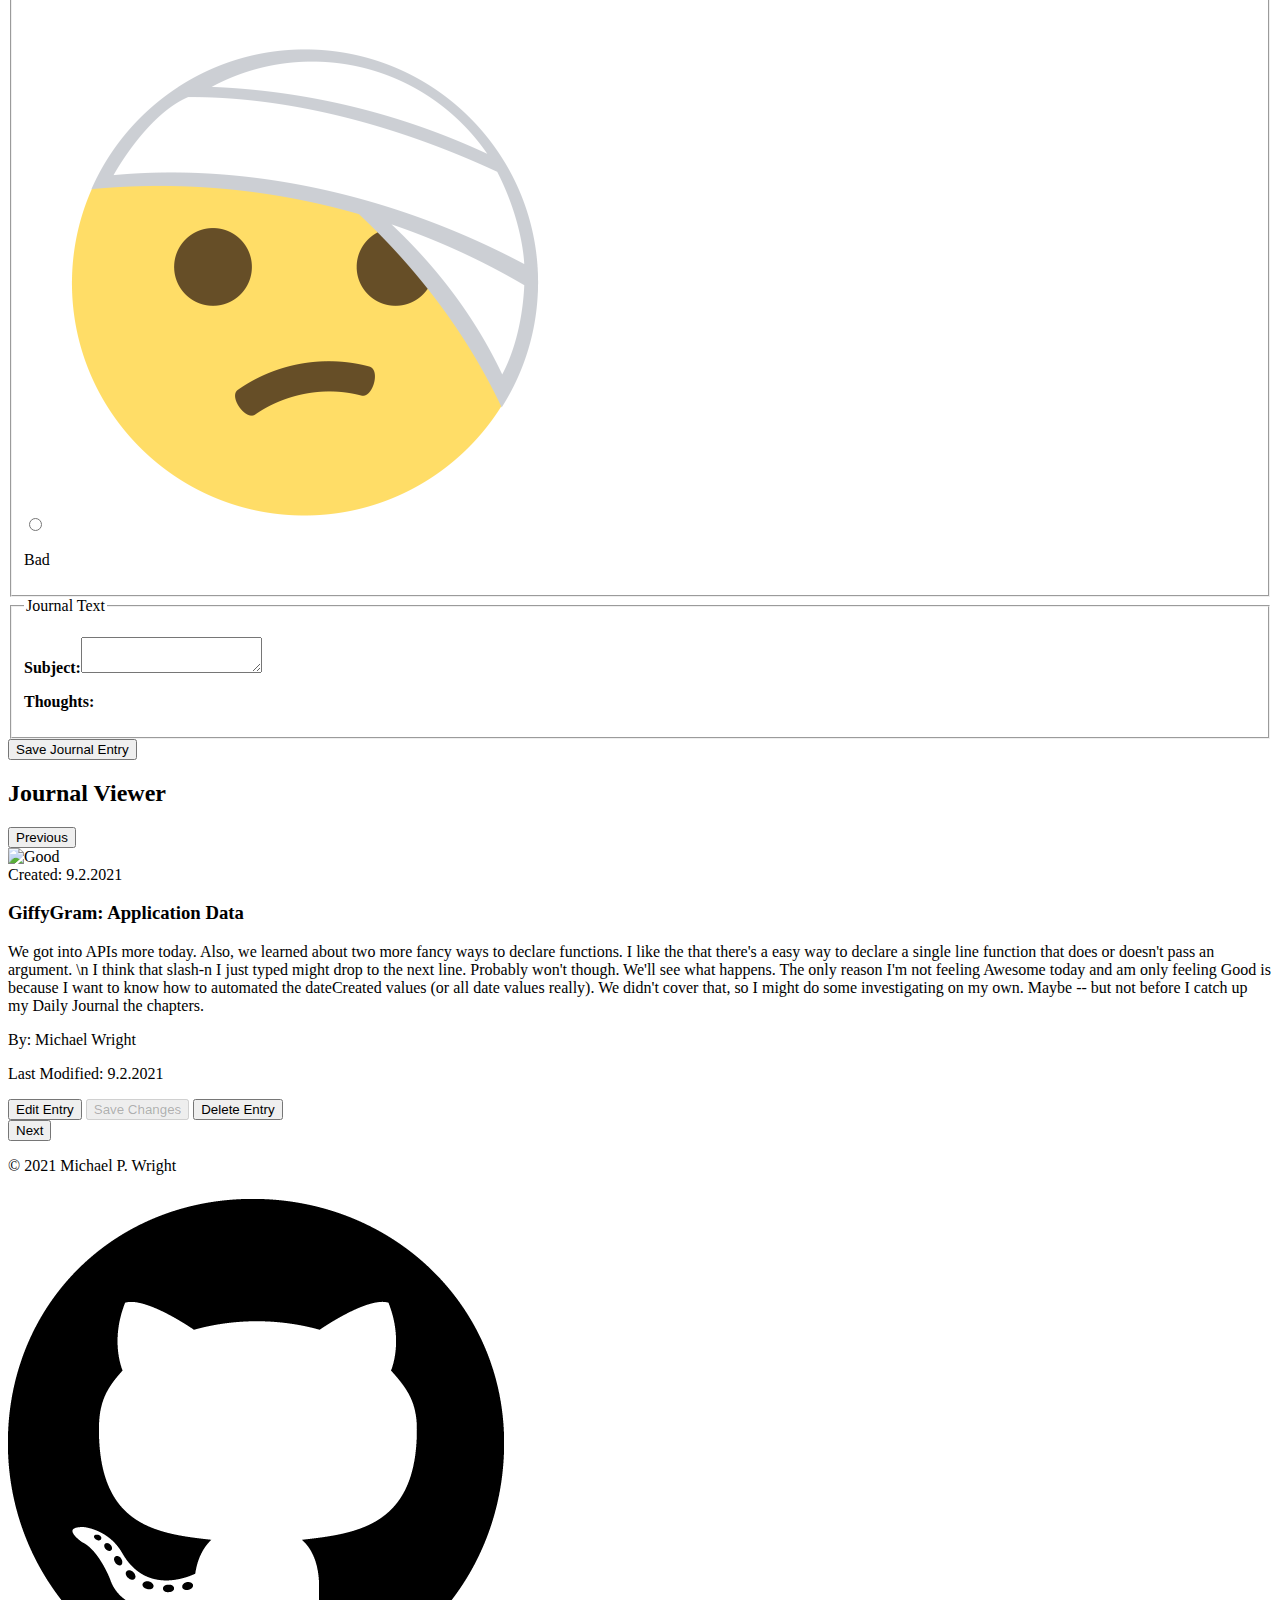
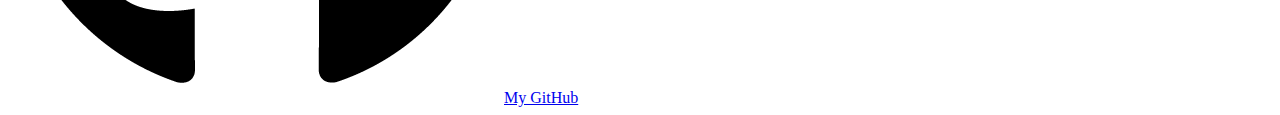
==== commit e345f75f: "got journal entries list to display; added entrycard and entryviewer JS files; edited index to restr" ====
--- a/src/index.html
+++ b/src/index.html
@@ -22,7 +22,7 @@
         <section class="entry-add-entry-read__block">
             <!-- reference for responsive,full-width textarea input fields: https://css-tricks.com/auto-growing-inputs-textareas/ -->
             <section class="new-entry-form__block">
-                <h2 class="new-post__title">New Daily Journal</h2>
+                <h2 class="new-post-section__title">New Daily Journal</h2>
                 <div id="new-entry__form">
                     <fieldset id="new-post__date-block">
                         <label for="newJournalDate"><strong>Date of Entry: </strong></label>
@@ -66,54 +66,58 @@
                         <legend>Journal Text</legend>
                         <p><strong>Subject:</strong><textarea class="textarea" id="post-subject"></textarea></p>
                         <p class="remarks__block">
-                            <strong>Thoughts Out Here:</strong>
+                            <strong>Thoughts:</strong>
                             <span class="textarea" role="textbox" name="post-message" id="post-message" contenteditable></span></p>
                     </fieldset>
-                    <button id="submit-new-post__button" class="block-style__button" type="button">Record Journal</button>
+                    <button id="submit-new-post__button" class="block-style__button" type="button">Save Journal Entry</button>
                 </div>
             </section>
             <section class="view-entry__block">
-                <div class="view-previous__block">
-                    <button class="view-previous__button">
-                    Previous Entry
-                    </button>
-                </div>
-                <section class="view-selected-entry__block">
-                    <article class="entry__card" id="journal--id">
-                        <section class="entry__header">
-                            <section class="mood-date__container">
-                                <div class="mood-icon__block"><img src="/images/mood-good-icon.png" alt="Good" class="entry-mood__icon icon"></div>
-                                <section class="entry__date">9.2.2021</section>
+                <h2 class="viewer-post-section__title">Journal Viewer</h2>
+
+                <section class="view-entry__wrapper">
+                    <div class="view-previous__block">
+                            <button class="view-previous__button">
+                            Previous
+                            </button>
+                    </div>
+                    <section class="viewer viewer-entry__block">
+                        <article class="viewer entry__card" id="viewer-entry--id">
+                            <section class="viewer entry__header">
+                                <section class="viewer mood-date__container">
+                                    <div class="viewer mood-icon__block"><img src="/images/mood-good-icon.png" alt="Good" class="entry-mood__icon icon"></div>
+                                    <section class="viewer entry__date">Created: 9.2.2021</section>
+                                </section>
+                                <section class="viewer entry-subject__block">
+                                    <h3 class="viewer entry-subject__text">GiffyGram: Application Data</h3>
+                                </section>
                             </section>
-                            <section class="entry-subject__block">
-                                <h4 class="entry-subject__text">GiffyGram: Application Data</h4>
+                            <section class="viewer entry__body">
+                                    <p class="viewer entry__message">We got into APIs more today. Also, we learned about two more fancy ways to declare functions. I like the that there's a easy way to declare a single line function that does or doesn't pass an argument. \n I think that slash-n I just typed might drop to the next line. Probably won't though. We'll see what happens. The only reason I'm not feeling Awesome today and am only feeling Good is because I want to know how to automated the dateCreated values (or all date values really). We didn't cover that, so I might do some investigating on my own. Maybe -- but not before I catch up my Daily Journal the chapters.</p>
                             </section>
+                            <section class="viewer entry__footer">
+                                <section class="viewer entry-author__block"><p class="entry__author">By: Michael Wright</p></section>
+                                <section class="viewer entry-modified__block"><p class="entry-modified__date">Last Modified: 9.2.2021</p></section>
+                            </section>
+                        </article>
+                        <section class="viewer buttons__block">
+                            <button type="button" id="edit-entry__button" class="viewer block-style__button">Edit Entry</button>
+                            <button type="button" id="save-entry__button" class="viewer block-style__button" disabled>Save Changes</button>
+                            <button type="button" id="delete-entry__button" class="viewer block-style__button">Delete Entry</button>
                         </section>
-                        <section class="entry__body">
-                                <p class="entry__message">We got into APIs more today. Also, we learned about two more fancy ways to declare functions. I like the that there's a easy way to declare a single line function that does or doesn't pass an argument. \n I think that slash-n I just typed might drop to the next line. Probably won't though. We'll see what happens. The only reason I'm not feeling Awesome today and am only feeling Good is because I want to know how to automated the dateCreated values (or all date values really). We didn't cover that, so I might do some investigating on my own. Maybe -- but not before I catch up my Daily Journal the chapters.</p>
-                                <section class="entry-time__block"><p class="entry-time__time text--italics">3:29 PM CST</p></section>
-                        </section>
-                        <section class="entry__footer">
-                            <section class="entry-author__block"><p class="entry__author">By: Michael Wright</p></section>
-                            <section class="entry-modified__block"><p class="entry-modified__date">Modified Last: 9.2.2021</p></section>
-                        </section>
-                    </article>
-                    <section class="buttons__block">
-                        <button type="button" id="edit-entry__button" class="block-style__button">Edit Entry</button>
-                        <button type="button" id="save-entry__button" class="block-style__button" disabled>Save Changes</button>
-                        <button type="button" id="delete-entry__button" class="block-style__button">Delete Entry</button>
                     </section>
+                    <div class="view-next__block">
+                        <button class="view-next__button">
+                        Next
+                        </button>
+                    </div>
                 </section>
-                <div class="view-next__block">
-                    <button class="view-next__button">
-                    Next Entry
-                    </button>
-                </div>
+ 
             </section>
         </section>
 
         <section class="journal-entry__container">
-            <article id="entry-card--id" class="entry__card entry__preview">
+            <!-- <article id="entry-card--id" class="entry__card entry__preview">
                     <section class="entry__card mood-date__container">
                         <div class="entry__card mood-icon__block">
                             <img src="moodImage" alt="moodName icon" class="entry__card entry-mood__icon">
@@ -159,7 +163,7 @@
                     <section class="entry__card entry-subject__block">
                         <h4 class="entry__card entry-subject__text">Words Here Out There Today</h4>
                     </section>
-            </article>
+            </article> -->
         </section>
 
     </main>
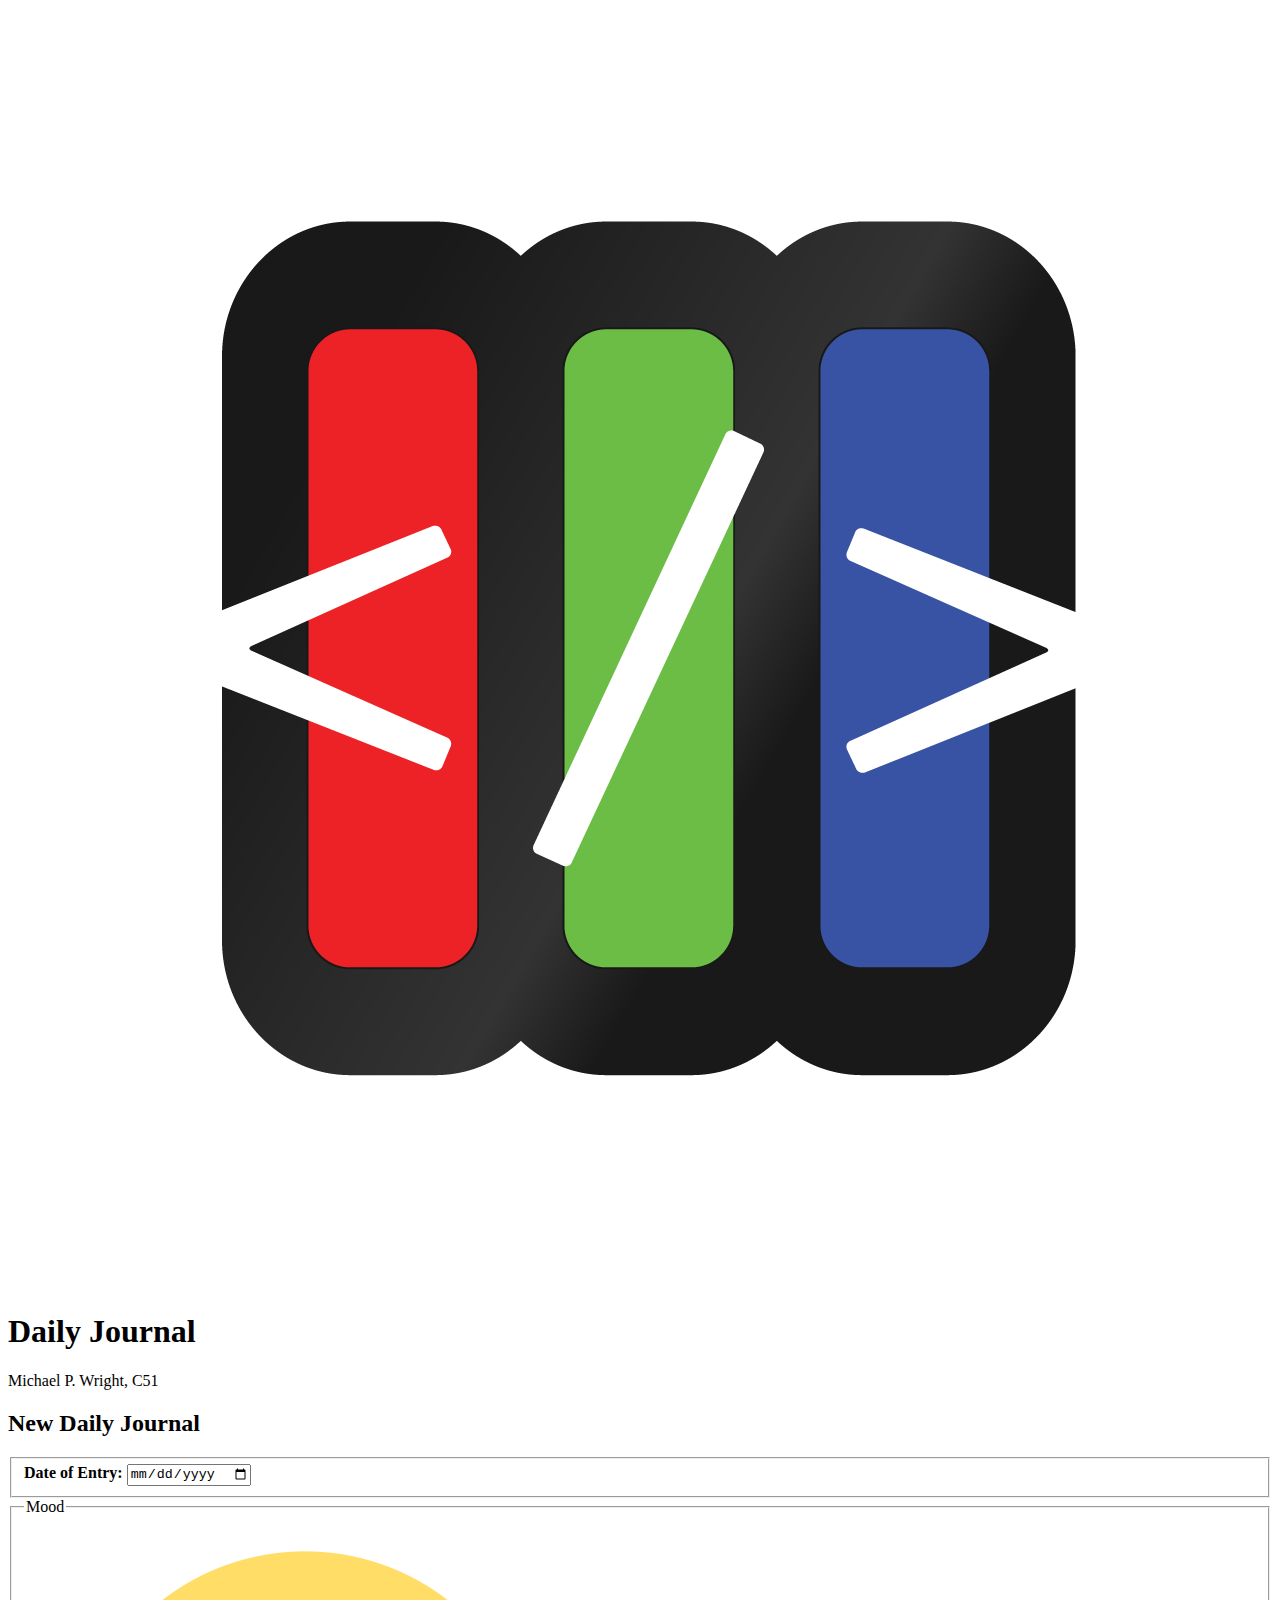
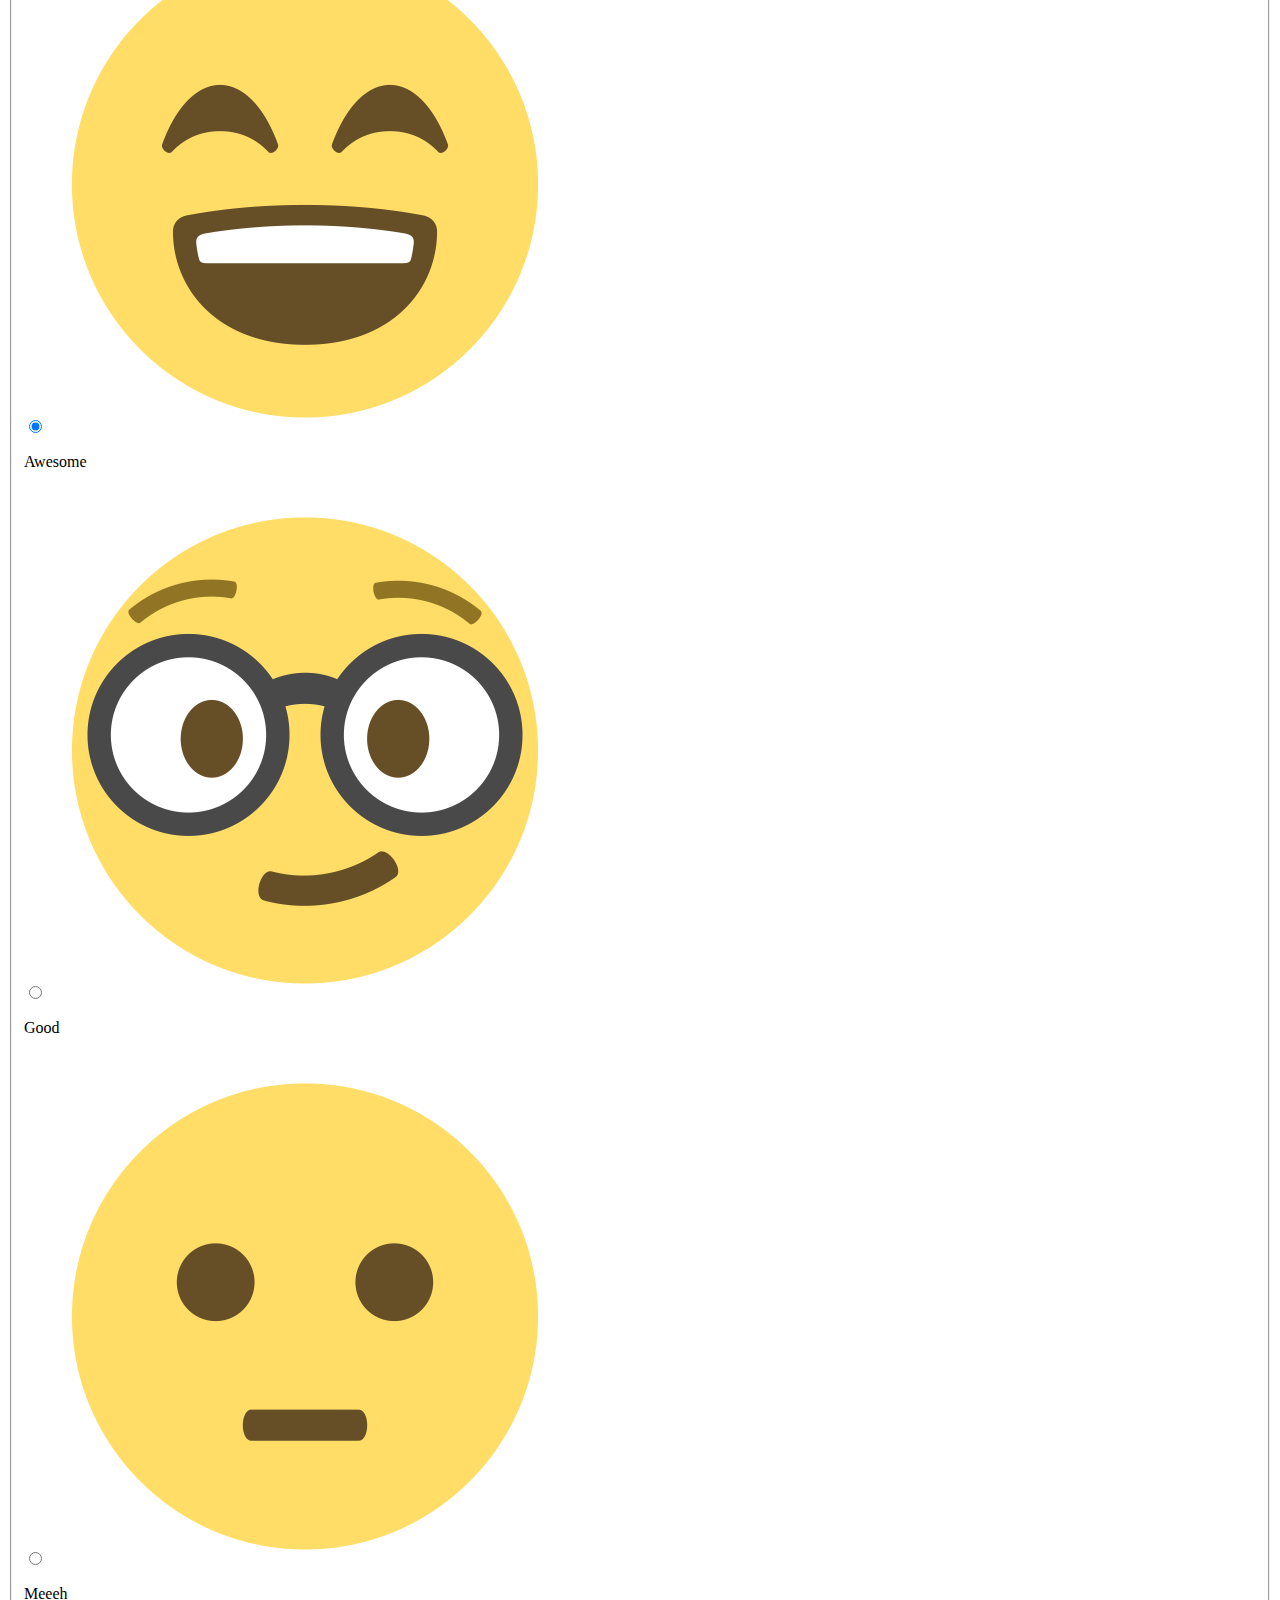
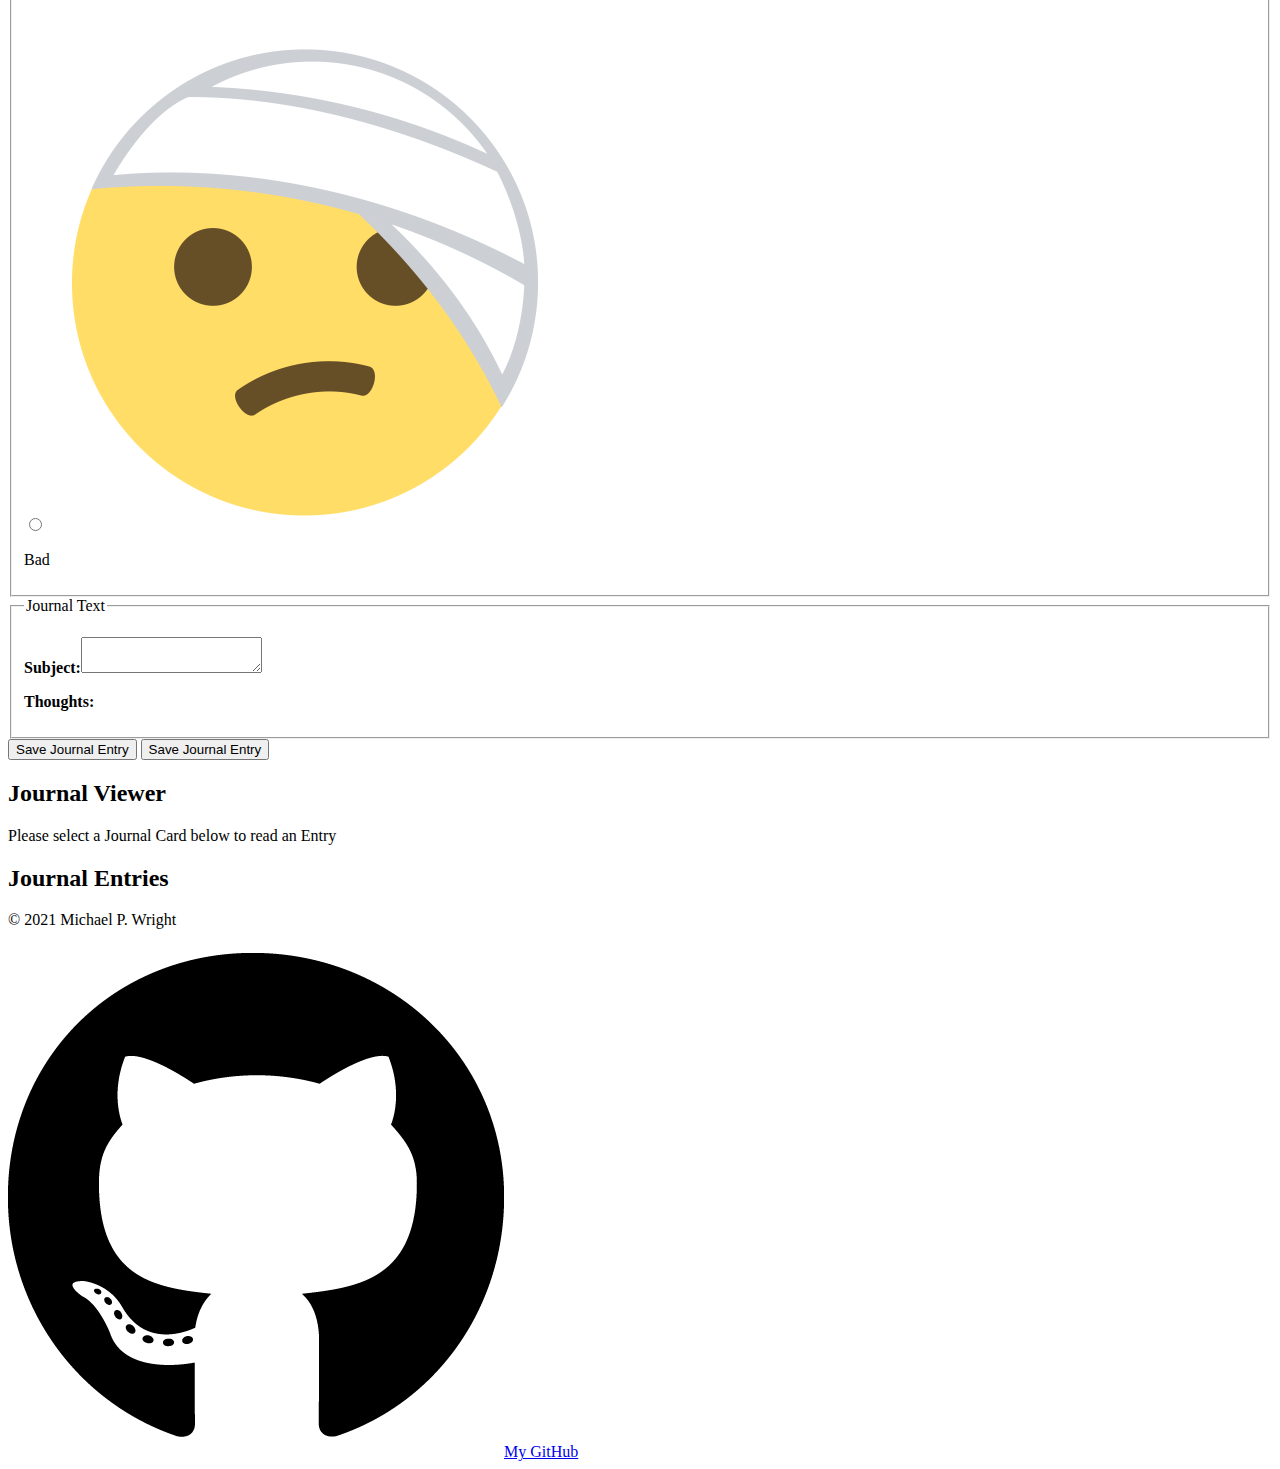
==== commit 034914eb: "Got the journal entry Viewer working; new journal entry form is not working from the EntryNew.js fil" ====
--- a/src/index.html
+++ b/src/index.html
@@ -22,101 +22,26 @@
         <section class="entry-add-entry-read__block">
             <!-- reference for responsive,full-width textarea input fields: https://css-tricks.com/auto-growing-inputs-textareas/ -->
             <section class="new-entry-form__block">
-                <h2 class="new-post-section__title">New Daily Journal</h2>
-                <div id="new-entry__form">
-                    <fieldset id="new-post__date-block">
-                        <label for="newJournalDate"><strong>Date of Entry: </strong></label>
-                        <input type="date" name="newJournalDate" id="newJournalDate">
-                    </fieldset>
-                    <fieldset>
-                        <legend>Mood</legend>
-                        <section class="mood-selector__block">
-                            <div class="mood__selection selected">
-                                <input type="radio" name="mood" id="mood1" value="awesome" checked>
-                                <label for="mood1">
-                                    <img id="mood1__image" class="mood-select-icon icon" src="images/mood-nailed-it-icon.png" alt="Awesome mood-choice__text">
-                                    <p class="mood-choice__text">Awesome</p>
-                                </label>
-                            </div>
-                            <div class="mood__selection">
-                                <input type="radio" name="mood" id="mood2" value="good">
-                                <label for="mood2">
-                                    <img id="mood2__image" class="mood-select-icon icon" src="images/mood-good-icon.png" alt="Good mood-choice__text">
-                                    <p class="mood-choice__text">Good</p>
-                                </label>
-                            </div>
-                            <div class="mood__selection">
-                                <input type="radio" name="mood" id="mood3" value="meeeh">
-                                <label for="mood3">
-                                    <img id="mood3__image" class="mood-select-icon icon" src="images/mood-meeeh-icon.png" alt="Meeeh mood-choice__text">
-                                    <p class="mood-choice__text">Meeeh</p>
-                                </label>
-                            </div>
-                            <div class="mood__selection">
-                                <input type="radio" name="mood" id="mood4" value="bad">
-                                <label for="mood4">
-                                    <img id="mood4__image" class="mood-select-icon icon" src="images/mood-bad-icon.png" alt="Bad mood-choice__text">
-                                    <p class="mood-choice__text">Bad</p>
-                                </label>
-                            </div>        
-                        </section>
-                    </fieldset>
-
-                    <fieldset>
-                        <legend>Journal Text</legend>
-                        <p><strong>Subject:</strong><textarea class="textarea" id="post-subject"></textarea></p>
-                        <p class="remarks__block">
-                            <strong>Thoughts:</strong>
-                            <span class="textarea" role="textbox" name="post-message" id="post-message" contenteditable></span></p>
-                    </fieldset>
-                    <button id="submit-new-post__button" class="block-style__button" type="button">Save Journal Entry</button>
-                </div>
+                
             </section>
             <section class="view-entry__block">
                 <h2 class="viewer-post-section__title">Journal Viewer</h2>
 
                 <section class="view-entry__wrapper">
-                    <div class="view-previous__block">
-                            <button class="view-previous__button">
-                            Previous
-                            </button>
-                    </div>
-                    <section class="viewer viewer-entry__block">
-                        <article class="viewer entry__card" id="viewer-entry--id">
-                            <section class="viewer entry__header">
-                                <section class="viewer mood-date__container">
-                                    <div class="viewer mood-icon__block"><img src="/images/mood-good-icon.png" alt="Good" class="entry-mood__icon icon"></div>
-                                    <section class="viewer entry__date">Created: 9.2.2021</section>
-                                </section>
-                                <section class="viewer entry-subject__block">
-                                    <h3 class="viewer entry-subject__text">GiffyGram: Application Data</h3>
-                                </section>
-                            </section>
-                            <section class="viewer entry__body">
-                                    <p class="viewer entry__message">We got into APIs more today. Also, we learned about two more fancy ways to declare functions. I like the that there's a easy way to declare a single line function that does or doesn't pass an argument. \n I think that slash-n I just typed might drop to the next line. Probably won't though. We'll see what happens. The only reason I'm not feeling Awesome today and am only feeling Good is because I want to know how to automated the dateCreated values (or all date values really). We didn't cover that, so I might do some investigating on my own. Maybe -- but not before I catch up my Daily Journal the chapters.</p>
-                            </section>
-                            <section class="viewer entry__footer">
-                                <section class="viewer entry-author__block"><p class="entry__author">By: Michael Wright</p></section>
-                                <section class="viewer entry-modified__block"><p class="entry-modified__date">Last Modified: 9.2.2021</p></section>
-                            </section>
-                        </article>
-                        <section class="viewer buttons__block">
-                            <button type="button" id="edit-entry__button" class="viewer block-style__button">Edit Entry</button>
-                            <button type="button" id="save-entry__button" class="viewer block-style__button" disabled>Save Changes</button>
-                            <button type="button" id="delete-entry__button" class="viewer block-style__button">Delete Entry</button>
-                        </section>
-                    </section>
-                    <div class="view-next__block">
-                        <button class="view-next__button">
-                        Next
-                        </button>
-                    </div>
+                    <!-- the post to be viewed will display here -->
+                    <p class="viewer preview-message__text">Please select a Journal Card below to read an Entry</p>
+ 
                 </section>
  
             </section>
         </section>
 
         <section class="journal-entry__container">
+            <h2 class="journal-entry__list-title">Journal Entries</h2>
+            <section class="journal-entry__wrapper">
+
+            </section>
+
             <!-- <article id="entry-card--id" class="entry__card entry__preview">
                     <section class="entry__card mood-date__container">
                         <div class="entry__card mood-icon__block">
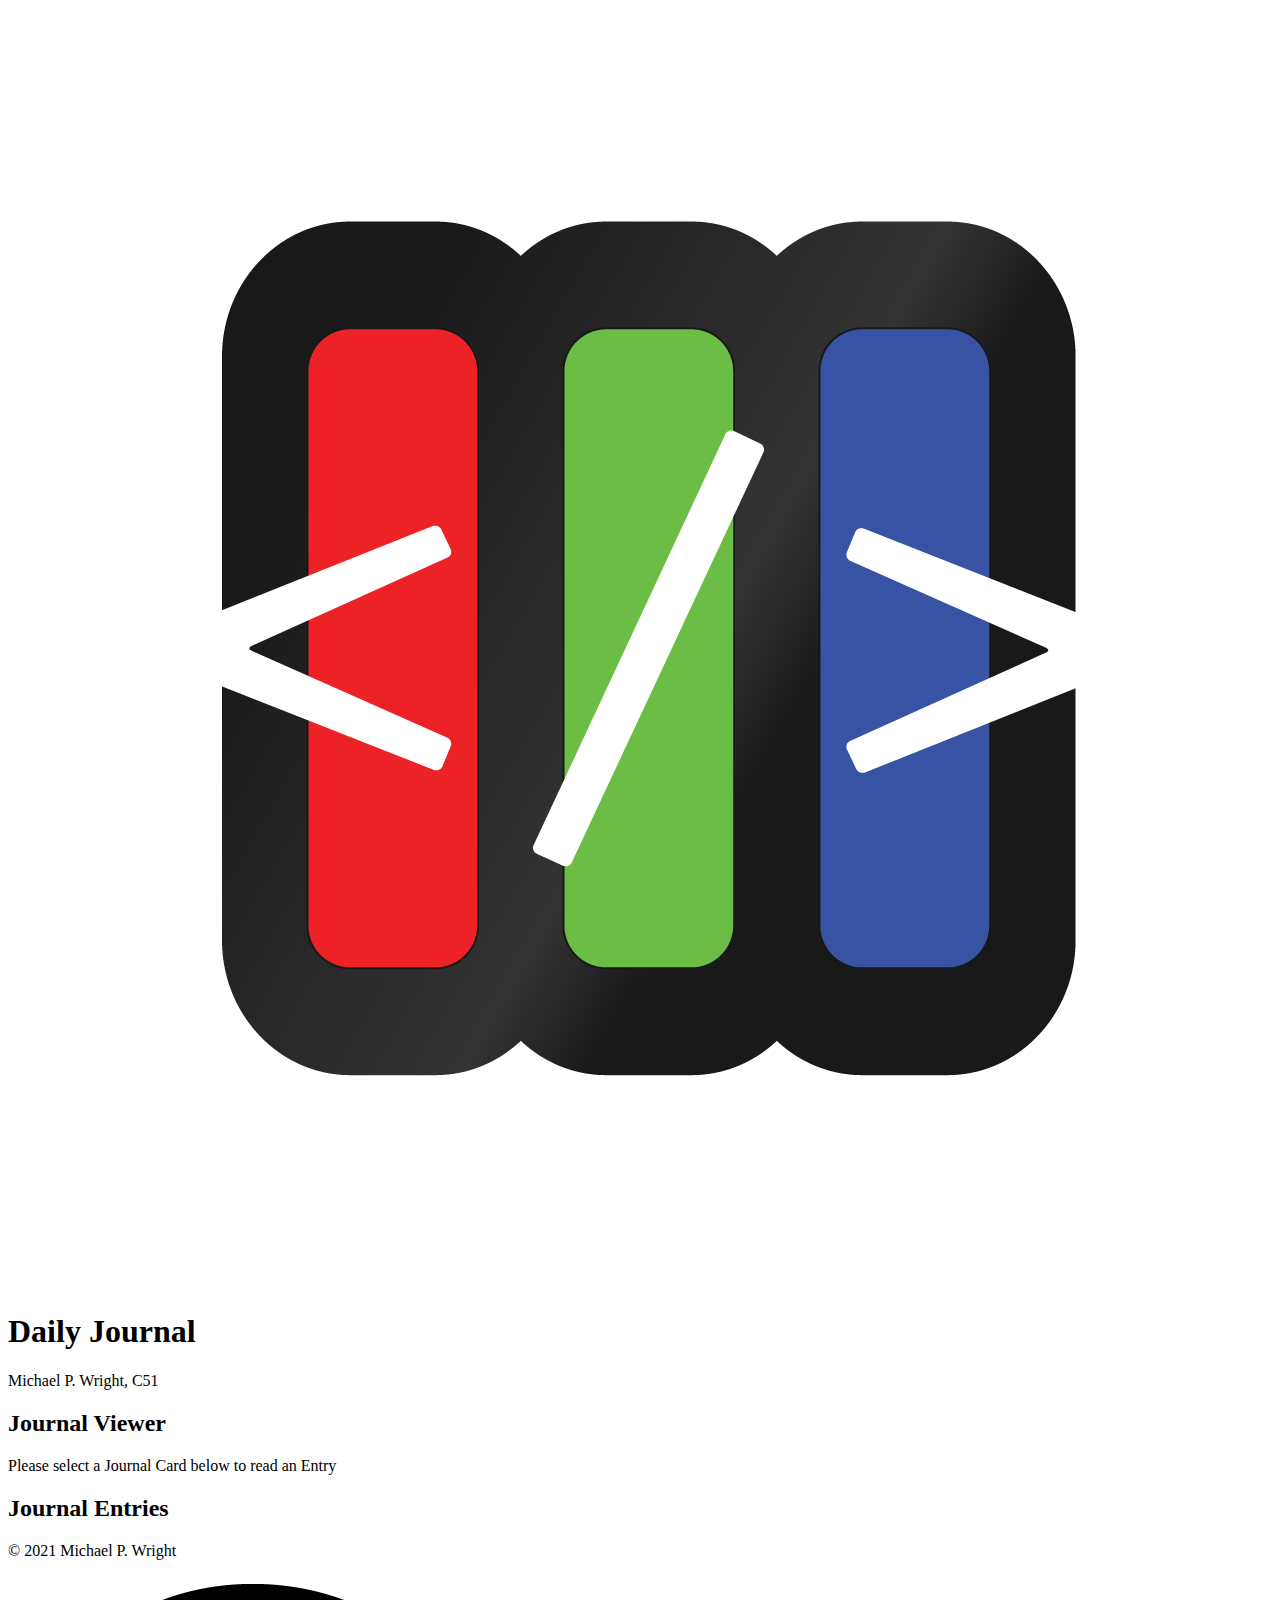
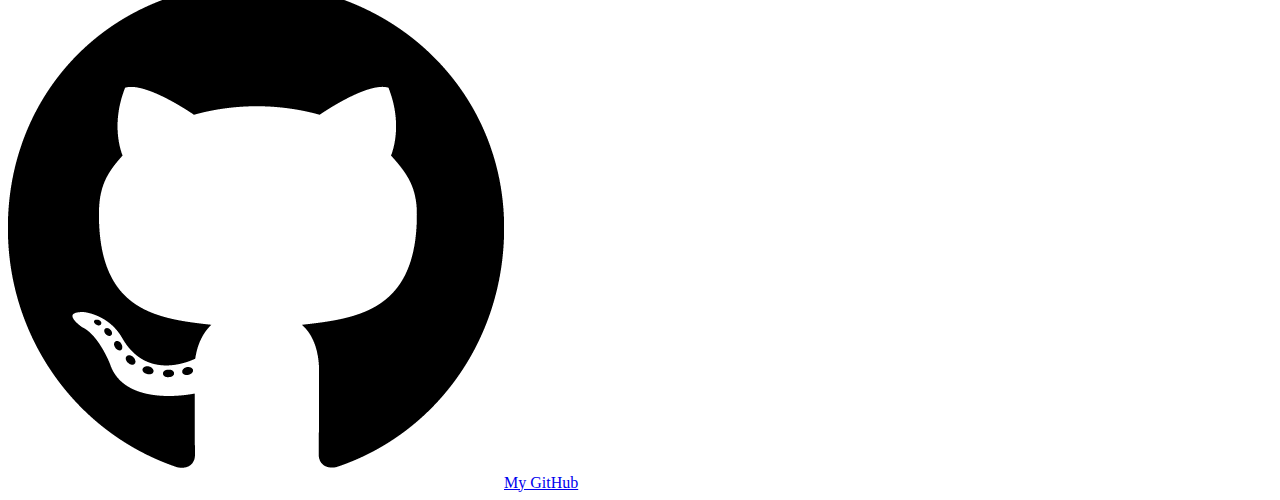
==== commit 1155a0da: "commenting out my edit and viewer event listeners allows my datepicker and mood selector to work aga" ====
--- a/src/index.html
+++ b/src/index.html
@@ -22,7 +22,8 @@
         <section class="entry-add-entry-read__block">
             <!-- reference for responsive,full-width textarea input fields: https://css-tricks.com/auto-growing-inputs-textareas/ -->
             <section class="new-entry-form__block">
-                
+                <!-- I've add the new entry form back in the HTML because the Date and mood fields would work when I loaded the form from the EntryNew.js file. Couldn't figure out how to fix. Need help. -->
+
             </section>
             <section class="view-entry__block">
                 <h2 class="viewer-post-section__title">Journal Viewer</h2>
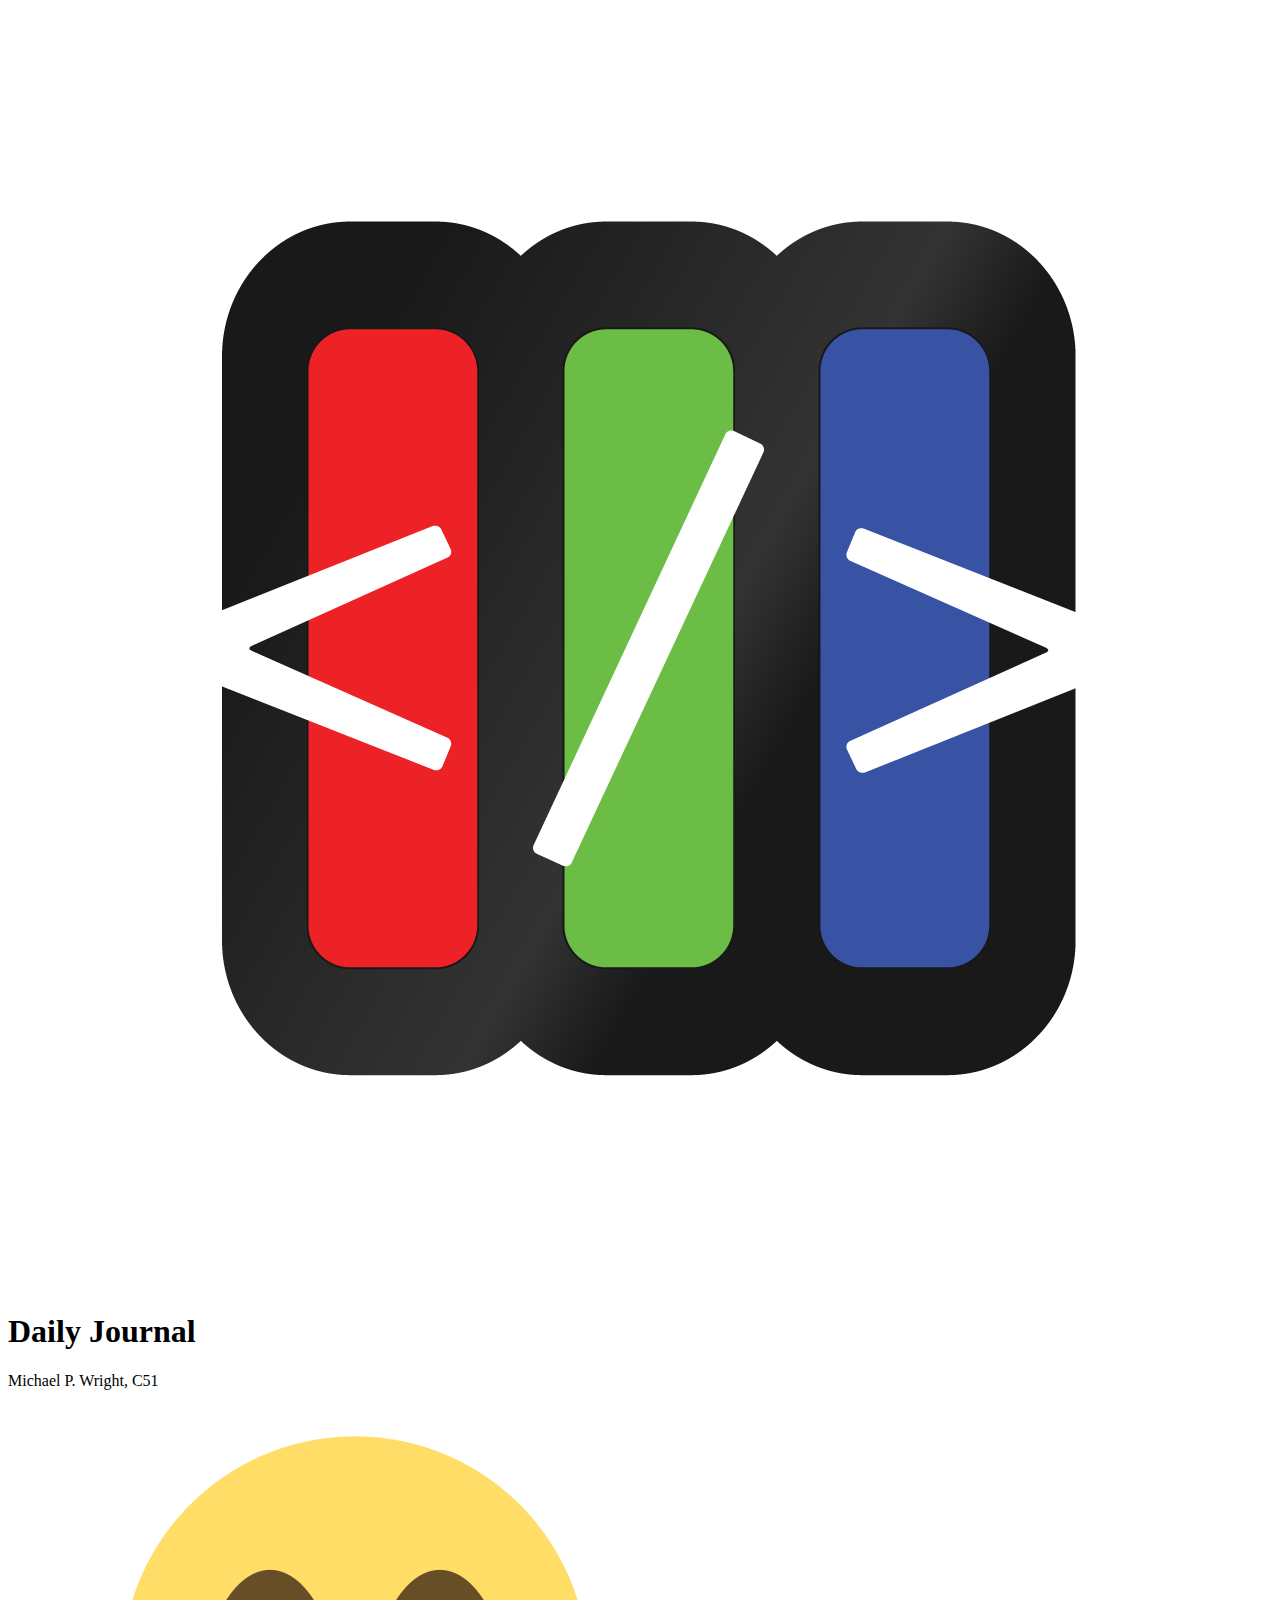
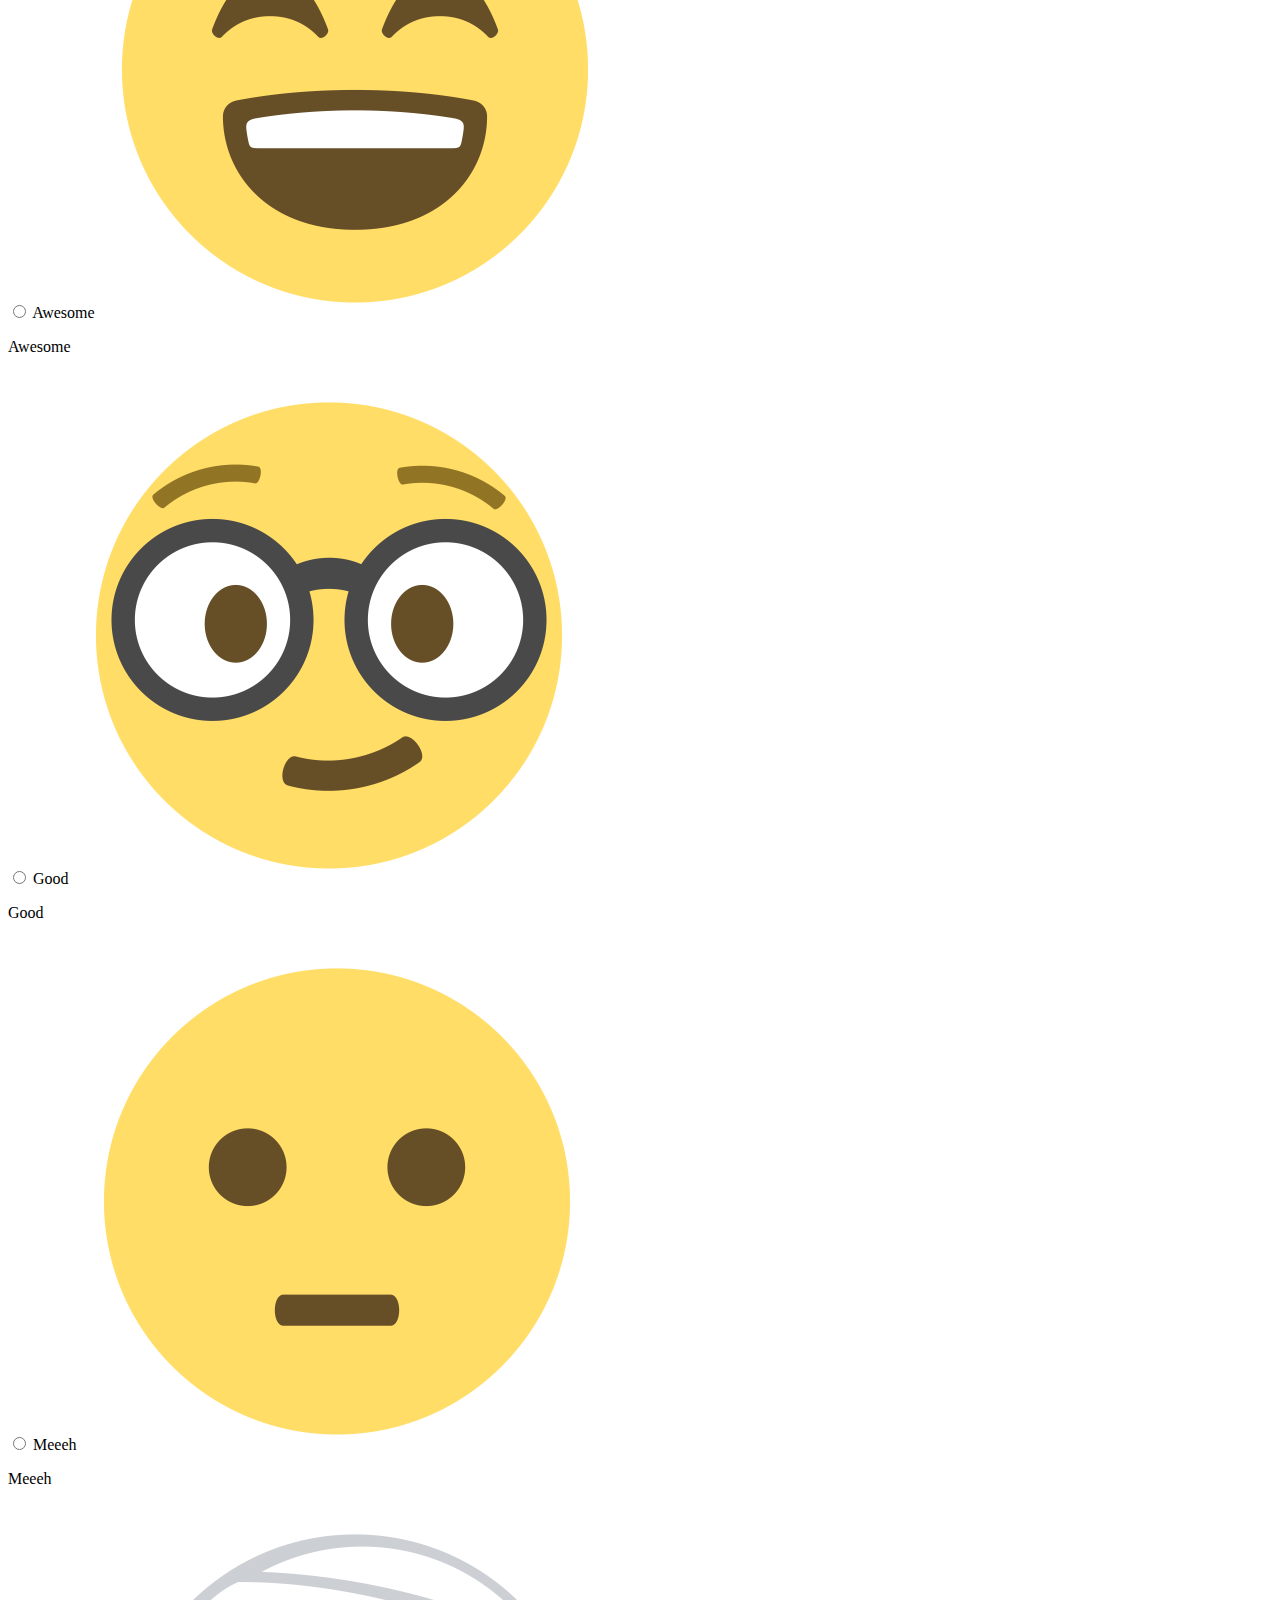
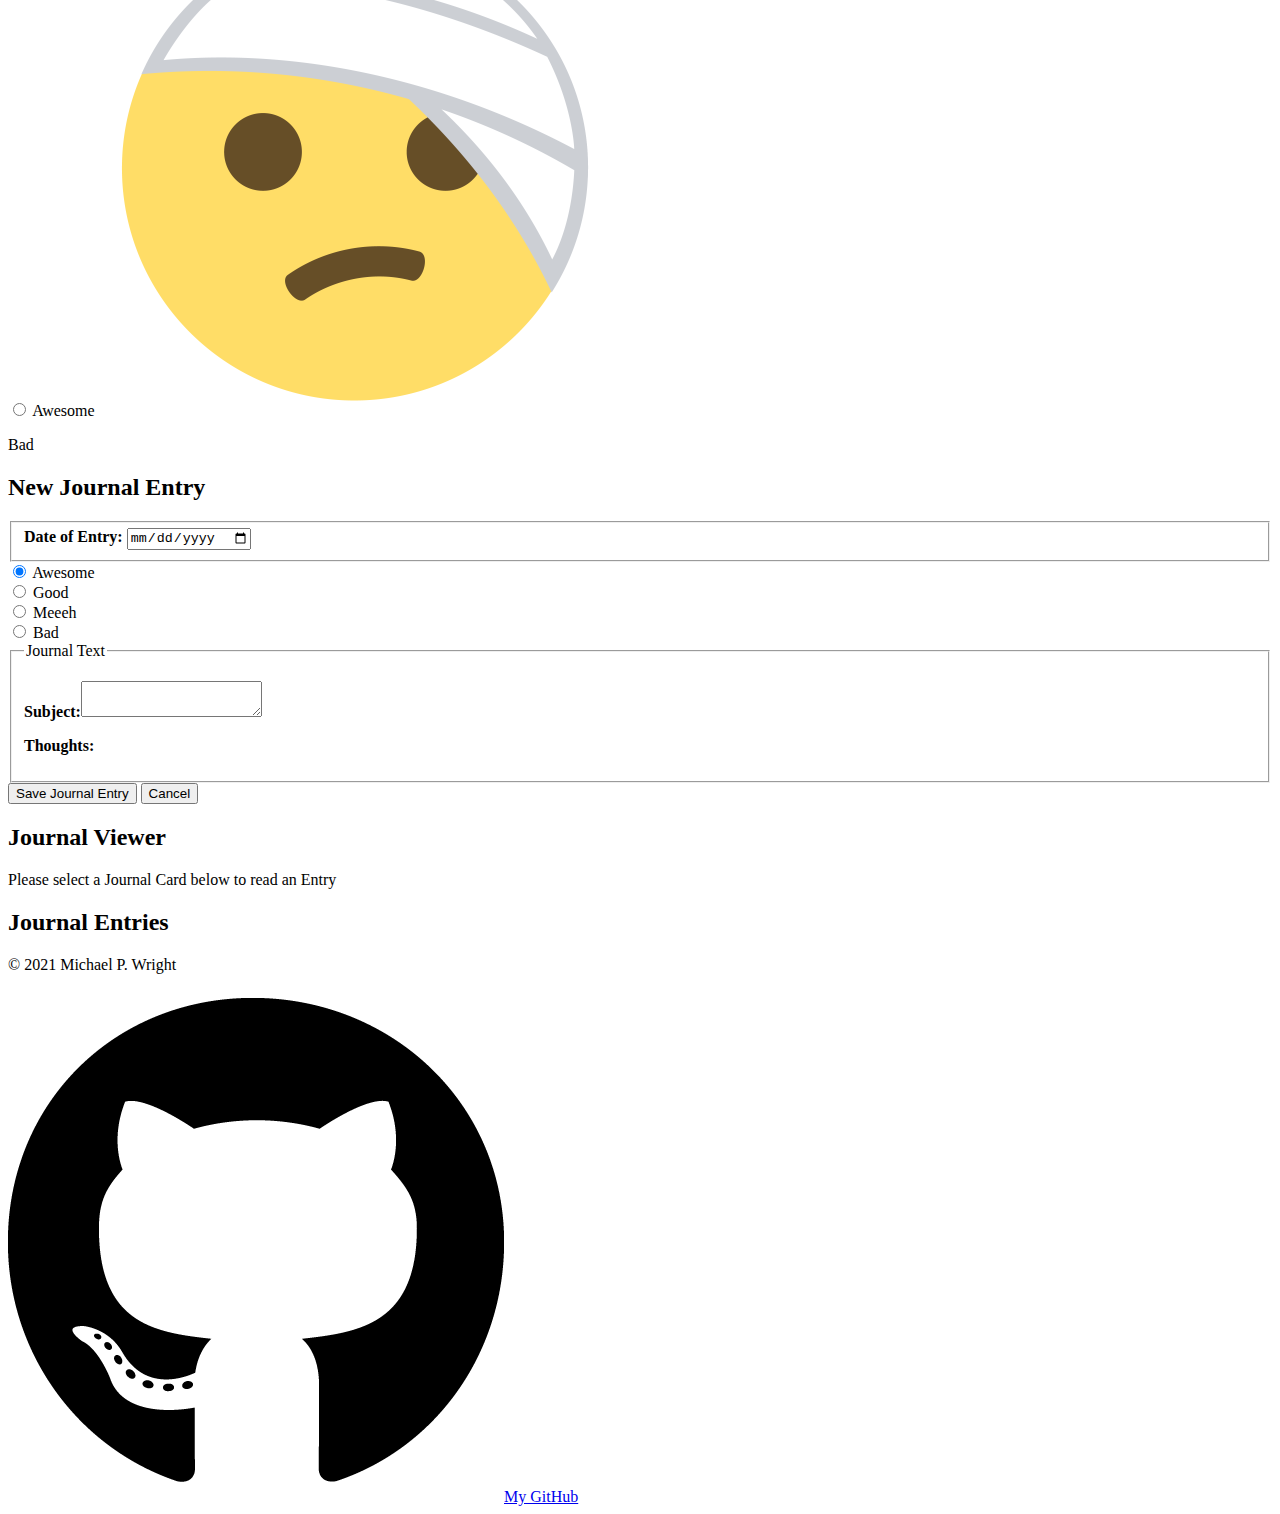
==== commit 70adae17: "no forward movement. radio buttons workoutside of the area of the js-written form but not when the f" ====
--- a/src/index.html
+++ b/src/index.html
@@ -17,15 +17,45 @@
         </section>
 
     </header>
+    <section class="mood-selector__block">
+        <div class="mood__selection">
+                <input type="radio" id="mood1" name="mood" value="mood1" checked>
+                <label for="mood1">Awesome</label>
 
-    <main class="main">
+                <img src="images/mood-nailed-it-icon.png" class="mood-select-icon icon" alt="Awesome mood">
+                <p class="mood-choice__text">Awesome</p>
+        </div>
+        <div class="mood__selection">
+                <input type="radio" id="mood2" name="mood" value="mood2">
+                <label for="mood2">Good</label>
+
+                <img src="images/mood-good-icon.png" class="mood-select-icon icon" alt="Good mood">
+                <p class="mood-choice__text">Good</p>
+        </div>
+        <div class="mood__selection">
+                <input type="radio" id="mood3" name="mood" value="mood3">
+                <label for="mood3">Meeeh</label>
+                
+                <img src="images/mood-meeeh-icon.png" class="mood-select-icon icon" alt="OK mood">
+                <p class="mood-choice__text">Meeeh</p>
+        </div>
+        <div class="mood__selection">
+                <input type="radio" id="mood4" name="mood" value="mood4">
+                <label for="mood4">Awesome</label>
+                
+                <img src="images/mood-bad-icon.png" class="mood-select-icon icon" alt="Bad mood mood-choice__text">
+                <p class="mood-choice__text">Bad</p>
+        </div>        
+    </section>
+
+    <section id="form-content__container">
         <section class="entry-add-entry-read__block">
             <!-- reference for responsive,full-width textarea input fields: https://css-tricks.com/auto-growing-inputs-textareas/ -->
-            <section class="new-entry-form__block">
+            <section id="new-entry-form__block">
                 <!-- I've add the new entry form back in the HTML because the Date and mood fields would work when I loaded the form from the EntryNew.js file. Couldn't figure out how to fix. Need help. -->
 
             </section>
-            <section class="view-entry__block">
+            <section id="view-entry__block">
                 <h2 class="viewer-post-section__title">Journal Viewer</h2>
 
                 <section class="view-entry__wrapper">
@@ -36,7 +66,9 @@
  
             </section>
         </section>
+    </section>
 
+    <main class="main">
         <section class="journal-entry__container">
             <h2 class="journal-entry__list-title">Journal Entries</h2>
             <section class="journal-entry__wrapper">
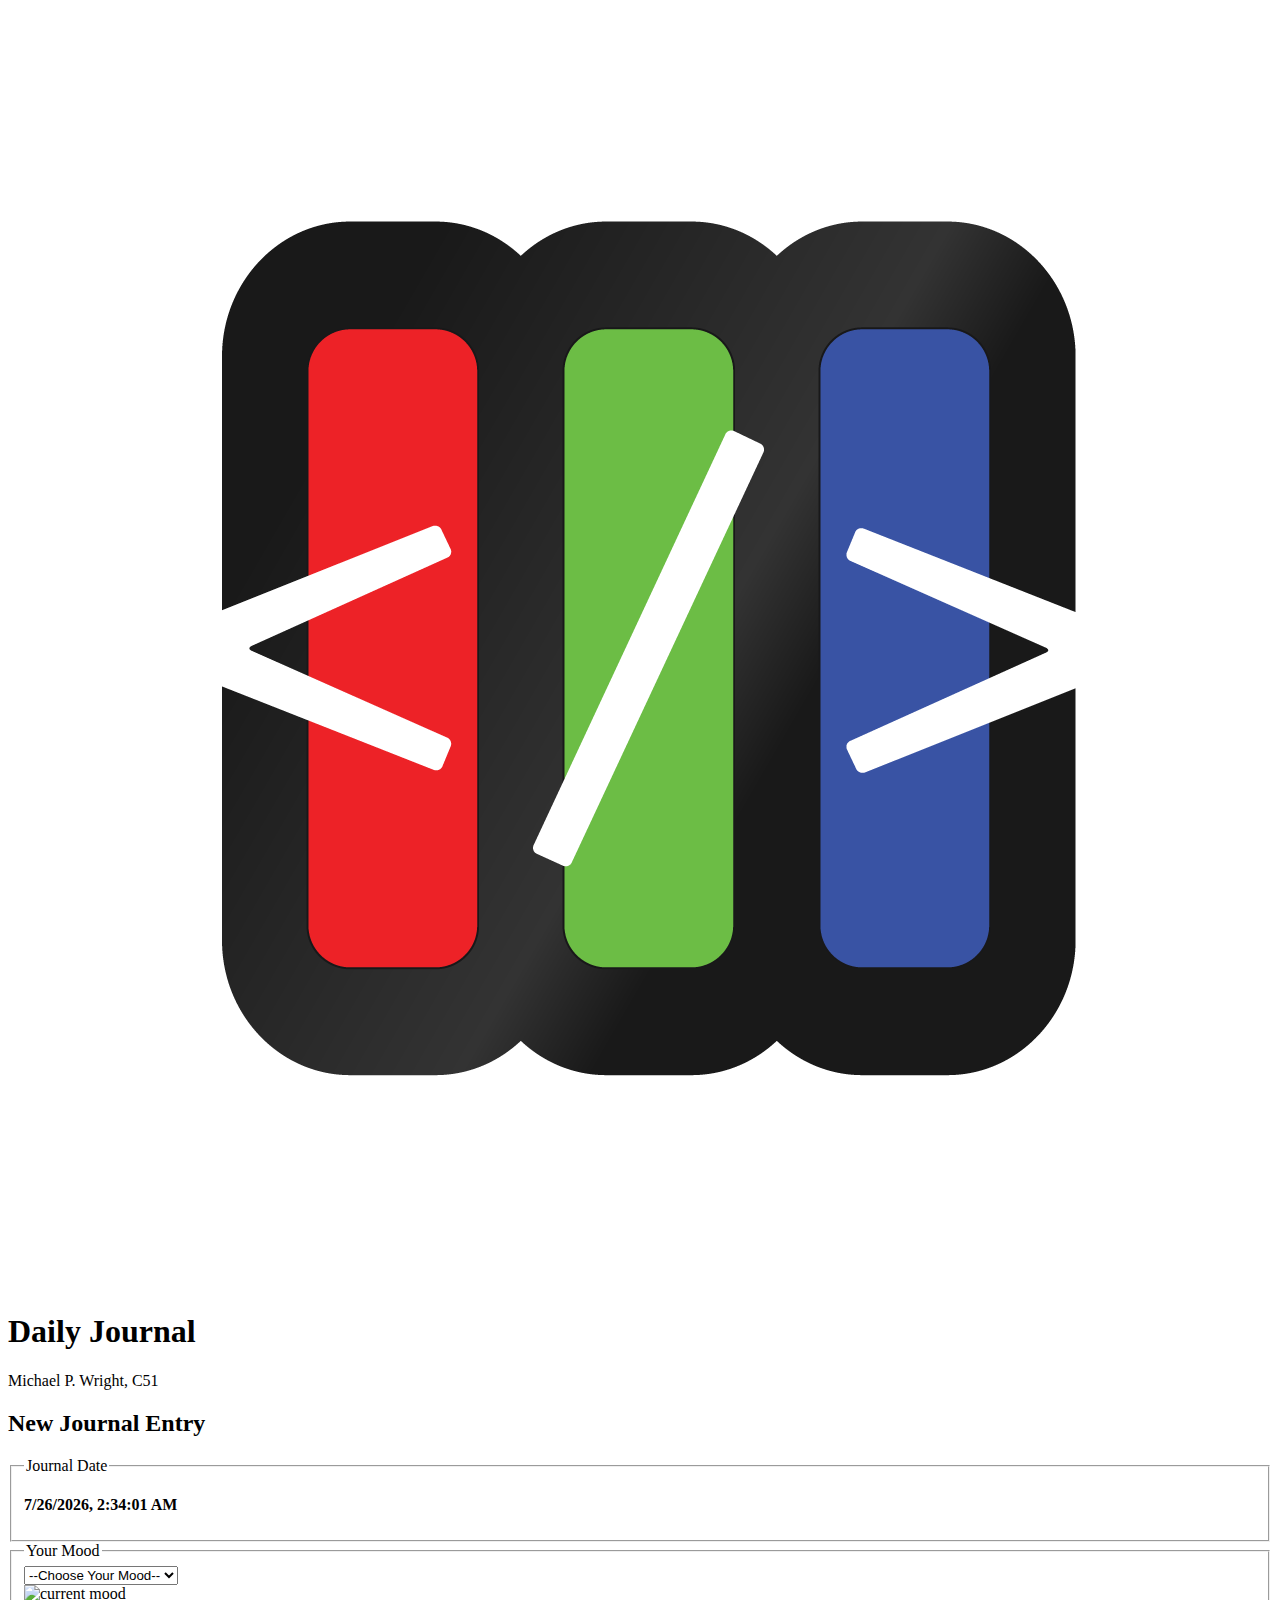
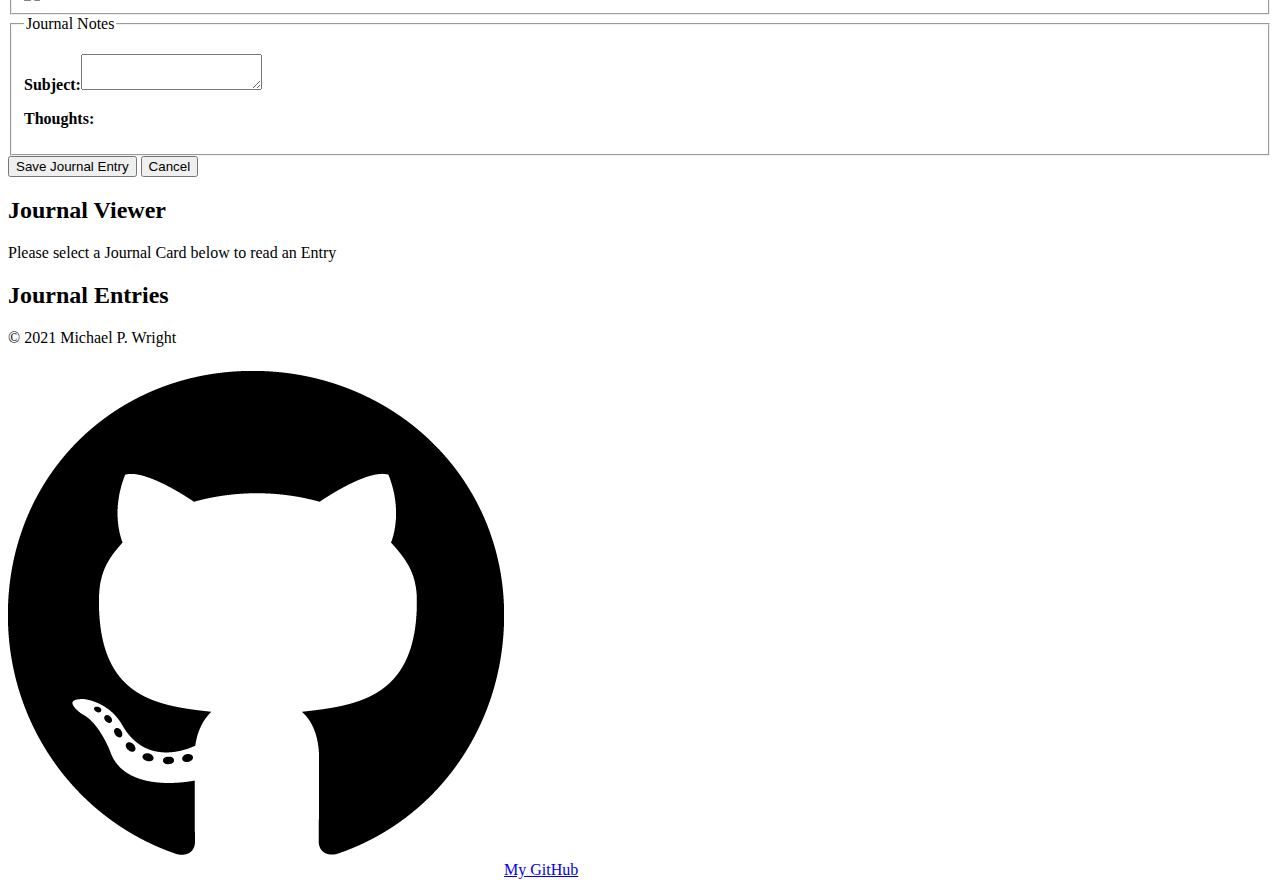
==== commit 1f45af2a: "Bailed on radio buttons for mood. Using a Select with options. It's ugly, but it works. Moving on to" ====
--- a/src/index.html
+++ b/src/index.html
@@ -7,6 +7,7 @@
     <title>Daily Journal || Michael Wright, C51</title>
     <link rel="stylesheet" href="/styles/main.css">
     <link rel="shortcut icon" href="/images/SM3dev-angleBrackets-CRT-logo-wh-BG-favicon-1280px.png" type="image/x-icon">
+    <script src="https://kit.fontawesome.com/9e2696ba94.js" crossorigin="anonymous"></script>
 </head>
 <body>
     <header class="header">
@@ -17,36 +18,6 @@
         </section>
 
     </header>
-    <section class="mood-selector__block">
-        <div class="mood__selection">
-                <input type="radio" id="mood1" name="mood" value="mood1" checked>
-                <label for="mood1">Awesome</label>
-
-                <img src="images/mood-nailed-it-icon.png" class="mood-select-icon icon" alt="Awesome mood">
-                <p class="mood-choice__text">Awesome</p>
-        </div>
-        <div class="mood__selection">
-                <input type="radio" id="mood2" name="mood" value="mood2">
-                <label for="mood2">Good</label>
-
-                <img src="images/mood-good-icon.png" class="mood-select-icon icon" alt="Good mood">
-                <p class="mood-choice__text">Good</p>
-        </div>
-        <div class="mood__selection">
-                <input type="radio" id="mood3" name="mood" value="mood3">
-                <label for="mood3">Meeeh</label>
-                
-                <img src="images/mood-meeeh-icon.png" class="mood-select-icon icon" alt="OK mood">
-                <p class="mood-choice__text">Meeeh</p>
-        </div>
-        <div class="mood__selection">
-                <input type="radio" id="mood4" name="mood" value="mood4">
-                <label for="mood4">Awesome</label>
-                
-                <img src="images/mood-bad-icon.png" class="mood-select-icon icon" alt="Bad mood mood-choice__text">
-                <p class="mood-choice__text">Bad</p>
-        </div>        
-    </section>
 
     <section id="form-content__container">
         <section class="entry-add-entry-read__block">
